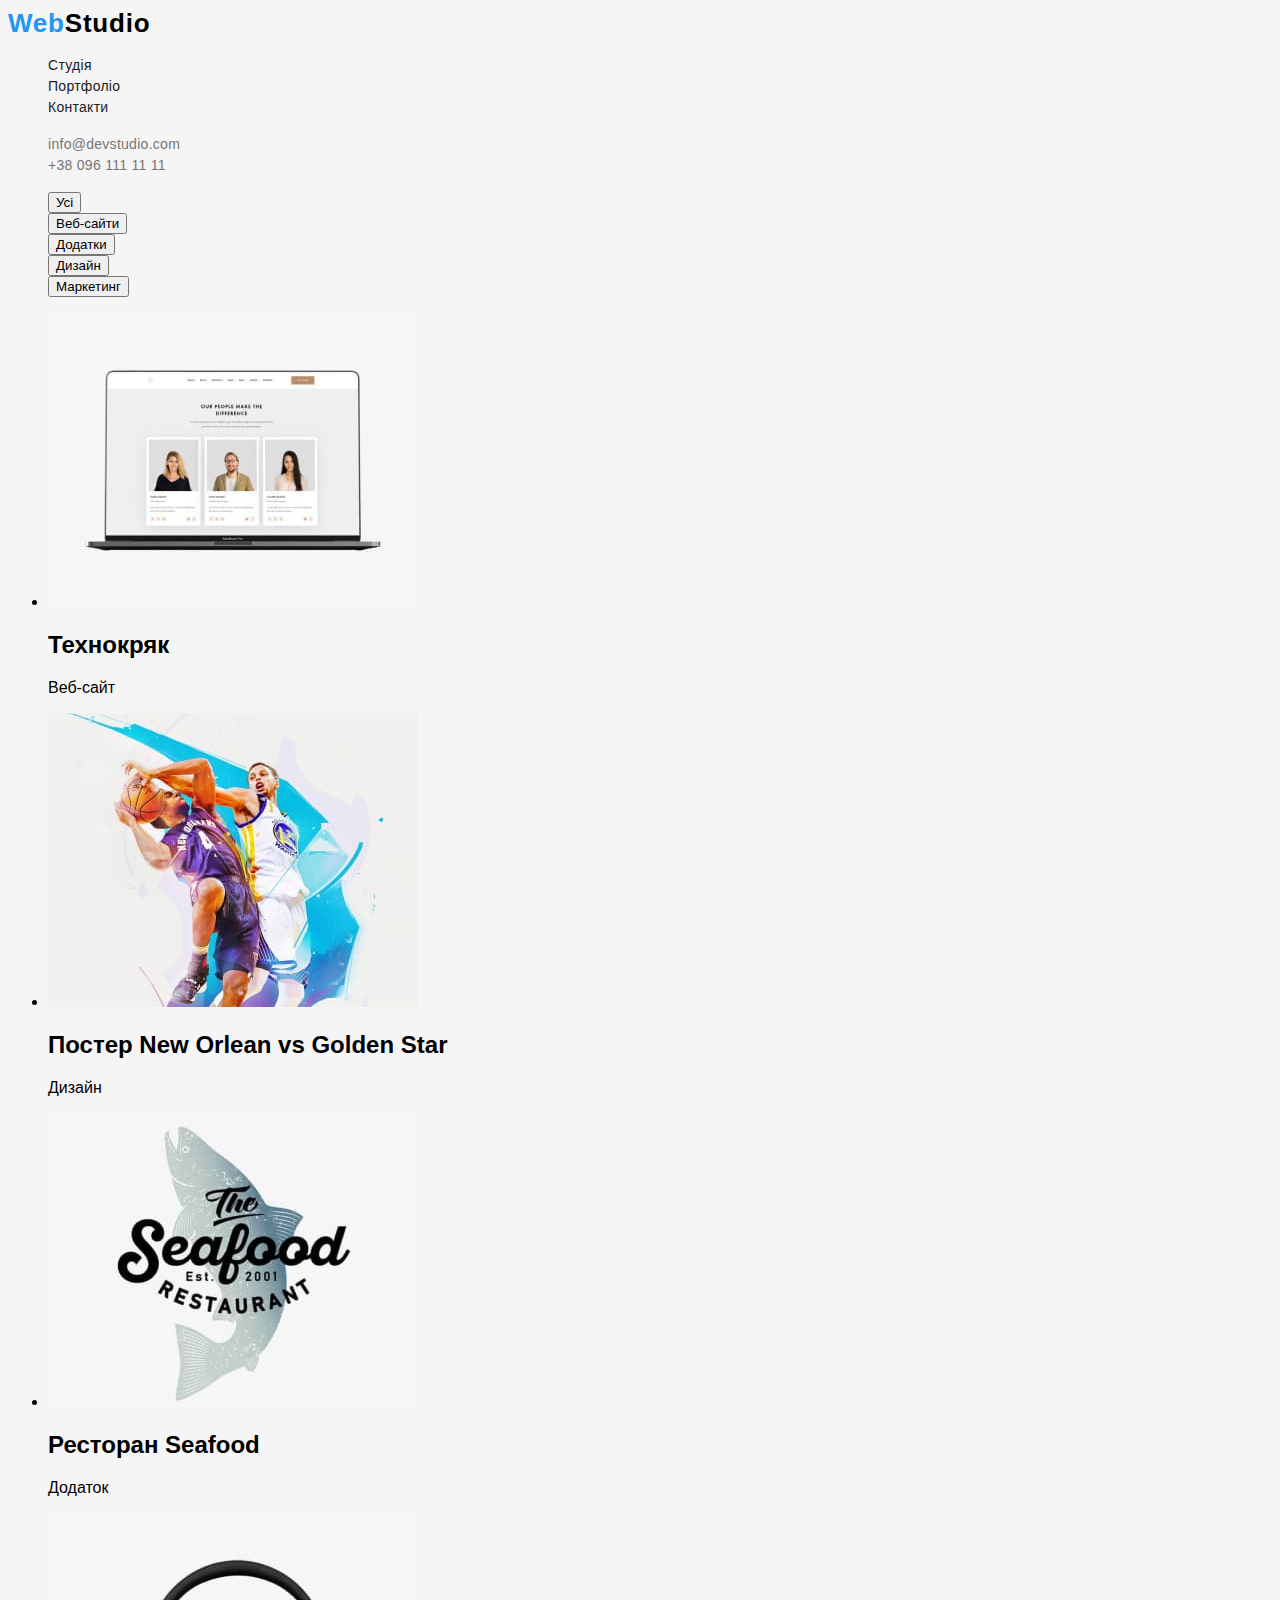
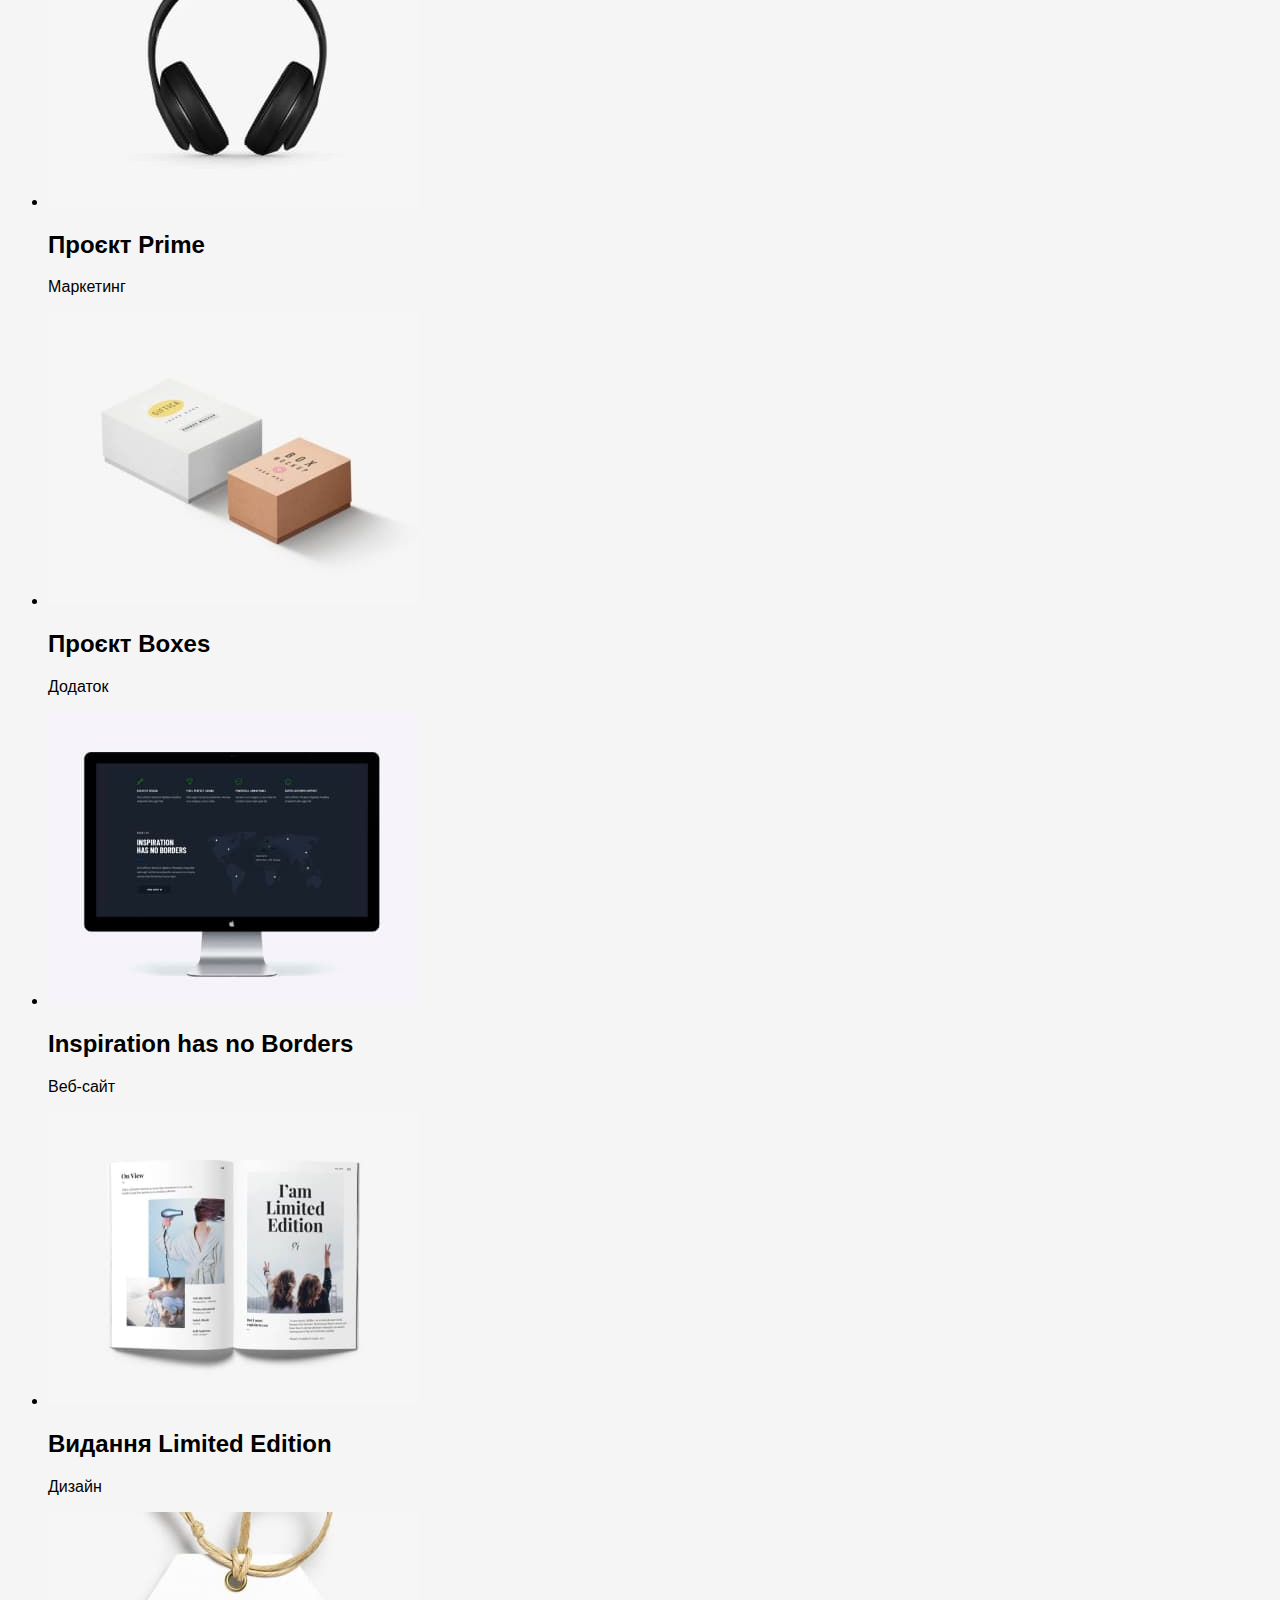
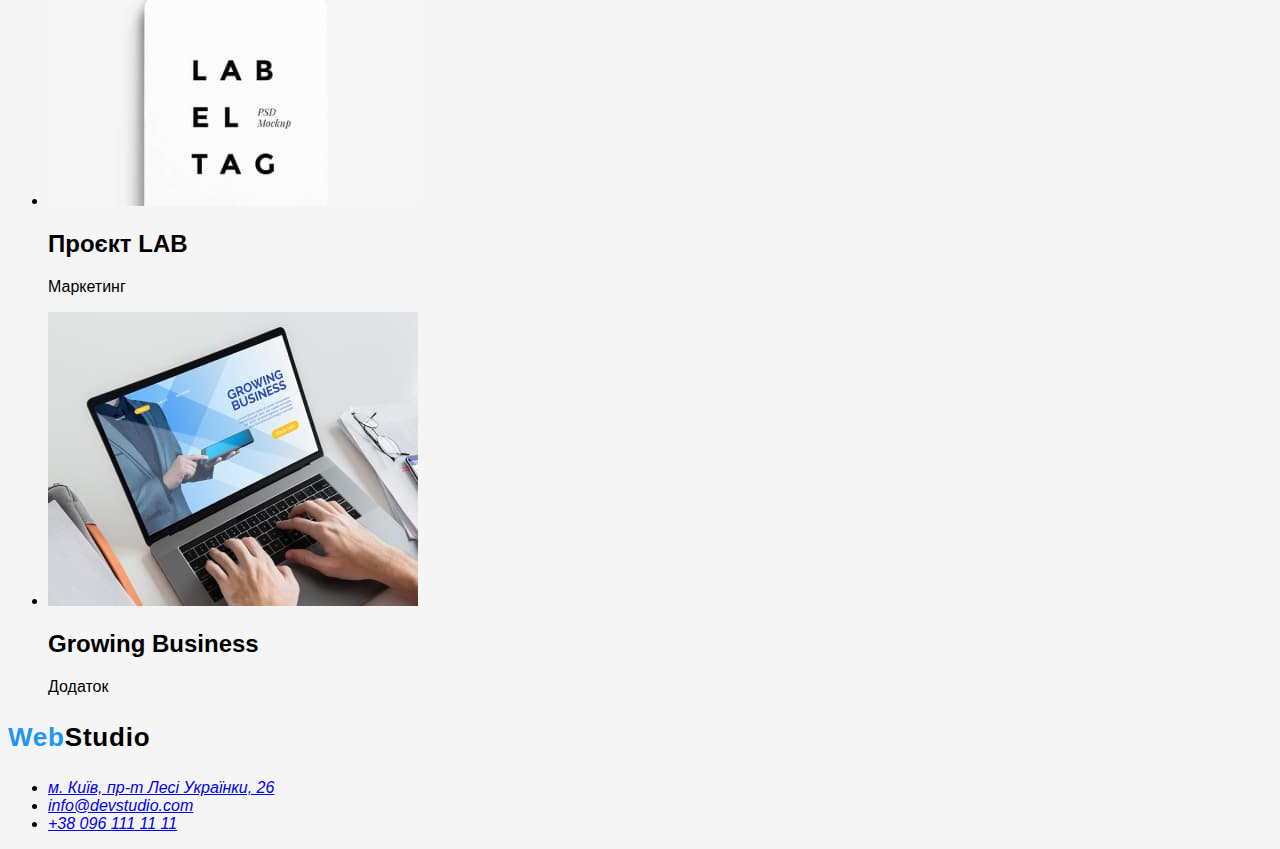
==== portfolio.html @ d72379d6 "update index.html and style.css" ====
<!DOCTYPE html>
<html lang="en">
  <head>
    <meta charset="UTF-8" />
    <meta http-equiv="X-UA-Compatible" content="IE=edge" />
    <meta name="viewport" content="width=device-width, initial-scale=1.0" />
    <title>Portfolio</title>
    <link rel="stylesheet" href="./css/style.css" />
  </head>
  <body>
    <header>
      <!-- Шапка сайту -->
      <a class="logo" href="#" lang="en"
        ><span class="logo-color">Web</span>Studio</a
      >
      <nav class="navigatiov">
        <ul class="list">
          <li class="navigation">
            <a class="link" href="index.html">Студія</a>
          </li>
          <li class="navigation-item">
            <a class="link" href="portfolio.html">Портфоліо</a>
          </li>
          <li class="navigation-item">
            <a class="link" href="#">Контакти</a>
          </li>
        </ul>
      </nav>
      <ul class="list">
        <li class="contacts-item">
          <a class="link-mail link" href="mailto:info@devstudio.com"
            >info@devstudio.com</a
          >
        </li>
        <li class="contacts-item">
          <a class="link-phone link" href="tel:+380961111111"
            >+38 096 111 11 11</a
          >
        </li>
      </ul>
    </header>
    <main>
      <!-- Фільтр портфоліо -->
      <section>
        <h1 hidden>Портфоліо</h1>
        <ul class="list">
          <li><button type="button">Усі</button></li>
          <li><button type="button">Веб-сайти</button></li>
          <li><button type="button">Додатки</button></li>
          <li><button type="button">Дизайн</button></li>
          <li><button type="button">Маркетинг</button></li>
        </ul>
      </section>
      <!-- Портфоліо -->
      <section>
        <ul>
          <li>
            <img
              src="./images/project_1.jpg"
              alt="ноутбук з відкритим сайтом"
              wight="370"
            />
            <h2>Технокряк</h2>
            <p>Веб-сайт</p>
          </li>
          <li>
            <img
              src="./images/project_2.jpg"
              alt="два баскетболісти і м'яч'"
              wight="370"
            />
            <h2>Постер New Orlean vs Golden Star</h2>
            <p>Дизайн</p>
          </li>
          <li>
            <img
              src="./images/project_3.jpg"
              alt="назва ресторану"
              wight="370"
            />
            <h2>Ресторан Seafood</h2>
            <p>Додаток</p>
          </li>
          <li>
            <img src="./images/project_4.jpg" alt="навушники" wight="370" />
            <h2>Проєкт Prime</h2>
            <p>Маркетинг</p>
          </li>
          <li>
            <img
              src="./images/project_5.jpg"
              alt="дві картонні коробки"
              wight="370"
            />
            <h2>Проєкт Boxes</h2>
            <p>Додаток</p>
          </li>
          <li>
            <img src="./images/project_6.jpg" alt="монітор" wight="370" />
            <h2>Inspiration has no Borders</h2>
            <p>Веб-сайт</p>
          </li>
          <li>
            <img
              src="./images/project_7.jpg"
              alt="розгорнутий журнал"
              wight="370"
            />
            <h2>Видання Limited Edition</h2>
            <p>Дизайн</p>
          </li>
          <li>
            <img src="./images/project_8.jpg" alt="етикетка" wight="370" />
            <h2>Проєкт LAB</h2>
            <p>Маркетинг</p>
          </li>
          <li>
            <img
              src="./images/project_9.jpg"
              alt="людина друкує на клавіатурі ноутбука"
              wight="370"
            />
            <h2>Growing Business</h2>
            <p>Додаток</p>
          </li>
        </ul>
      </section>
    </main>
    <!-- Підвал сторінки -->
    <footer>
      <p class="logo" lang="en"><span class="logo-color">Web</span>Studio</p>
      <address>
        <ul>
          <li>
            <a
              href="https://goo.gl/maps/hzjMdgmoTVDKXvQg8"
              target="_blank"
              rel="noopener noreferrer"
              >м. Київ, пр-т Лесі Українки, 26</a
            >
          </li>
          <li><a href="mailto:info@devstudio.com">info@devstudio.com</a></li>
          <li><a href="tel:+380961111111">+38 096 111 11 11</a></li>
        </ul>
      </address>
    </footer>
  </body>
</html>
---- css/style.css ----
body {
    background-color: #F5F5F5;
    font-family:  'Roboto', sans-serif;
}
 :root {
    --title-color: #212121;
    --accent-color: #2196F3;
    --text-color: #757575;
    --white-color: #FFFFFF;
    --black-color: #000000;
    --section-background-colr: #F5F4FA;
    --footer-background:#2F303A;
 }
/* NAVIGATION */
 .logo-color {
    color: var(--accent-color);
 }
 .logo {
    font-family: 'Raleway', sans-serif;
    color: var(--black-color);
    font-weight: 700;
    font-size: 26px;
    line-height: 1.2;
    letter-spacing: 0.03em;
    text-decoration: none;
 }
 .link {
    color: var(--title-color);
    font-weight: 500;
    font-size: 14px;
    line-height: 1.5;
    letter-spacing: 0.02em;
    text-decoration: none;
 }
.link:hover,
.link:focus {
    color: var(--accent-color);
    cursor: pointer;
}
.link-phone {
    color: var(--text-color);
    font-weight: 500;
    font-size: 14px;
    line-height: 1.5;
    letter-spacing: 0.02em;
}
 .list {
    list-style: none;
    text-decoration: none;
 }
 /* HERO */
 .hero {
    background-color: var(--black-color);
 }
 .hero-title {
    font-weight: 900;
    font-size: 44px;
    line-height: 1.36;
    letter-spacing: 0.06em;
    text-transform: uppercase;
    color: var(--white-color);
 }
 .hero-button {
    font-family: 'Roboto', sans-serif;
    font-weight: 700;
    font-size: 16px;
    line-height: 1.88;
    letter-spacing: 0.06em;
    color: var(--white-color);
    background-color: var(--accent-color);
    border: none;
 }
 /* FEATURES */
 .features-title {
    font-weight: 700;
    font-size: 14px;
    line-height: 1.5;
    letter-spacing: 0.03em;
    text-transform: uppercase;
    color: var(--title-color);
 }
 .features-text {
    font-weight: 400;
    font-size: 14px;
    line-height: 1.71;
    letter-spacing: 0.03em;
    color: var(--text-color);
 }
 /* WHAT WE DO */
 .action-title {
    font-weight: 700;
    font-size: 36px;
    line-height: 1.16;
    letter-spacing: 0.03em;
    color: var(--title-color);
 }
 /* OUR TEAM */
 .team {
    background-color: var(--section-background-colr);
 }
 .team-title {
    font-weight: 700;
    font-size: 36px;
    line-height: 1.16;
    letter-spacing: 0.03em;
    color: var(--title-color);
 }
 .team-uptitle {
    font-weight: 500;
    font-size: 16px;
    line-height: 1.18;
    letter-spacing: 0.03em;
    color: var(--title-color);
 }
 .team-text {
    font-weight: 400;
    font-size: 16px;
    line-height: 1.18;
    letter-spacing: 0.03em;
    color: var(--text-color);
 }
 /* FOOTER */
 .footer {
    background-color: var(--footer-background);
 }
.address-list>a {
    text-decoration: none;
    font-weight: 400;
    font-style: normal;
    font-size: 14px;
    line-height: 1.71;
    letter-spacing: 0.03em;
}
.address-map {
    color: var(--white-color);
}
.address-link {
    color: color: rgba(255, 255, 255, 0.6);
}
.link-mail {
    color: var(--text-color);
}
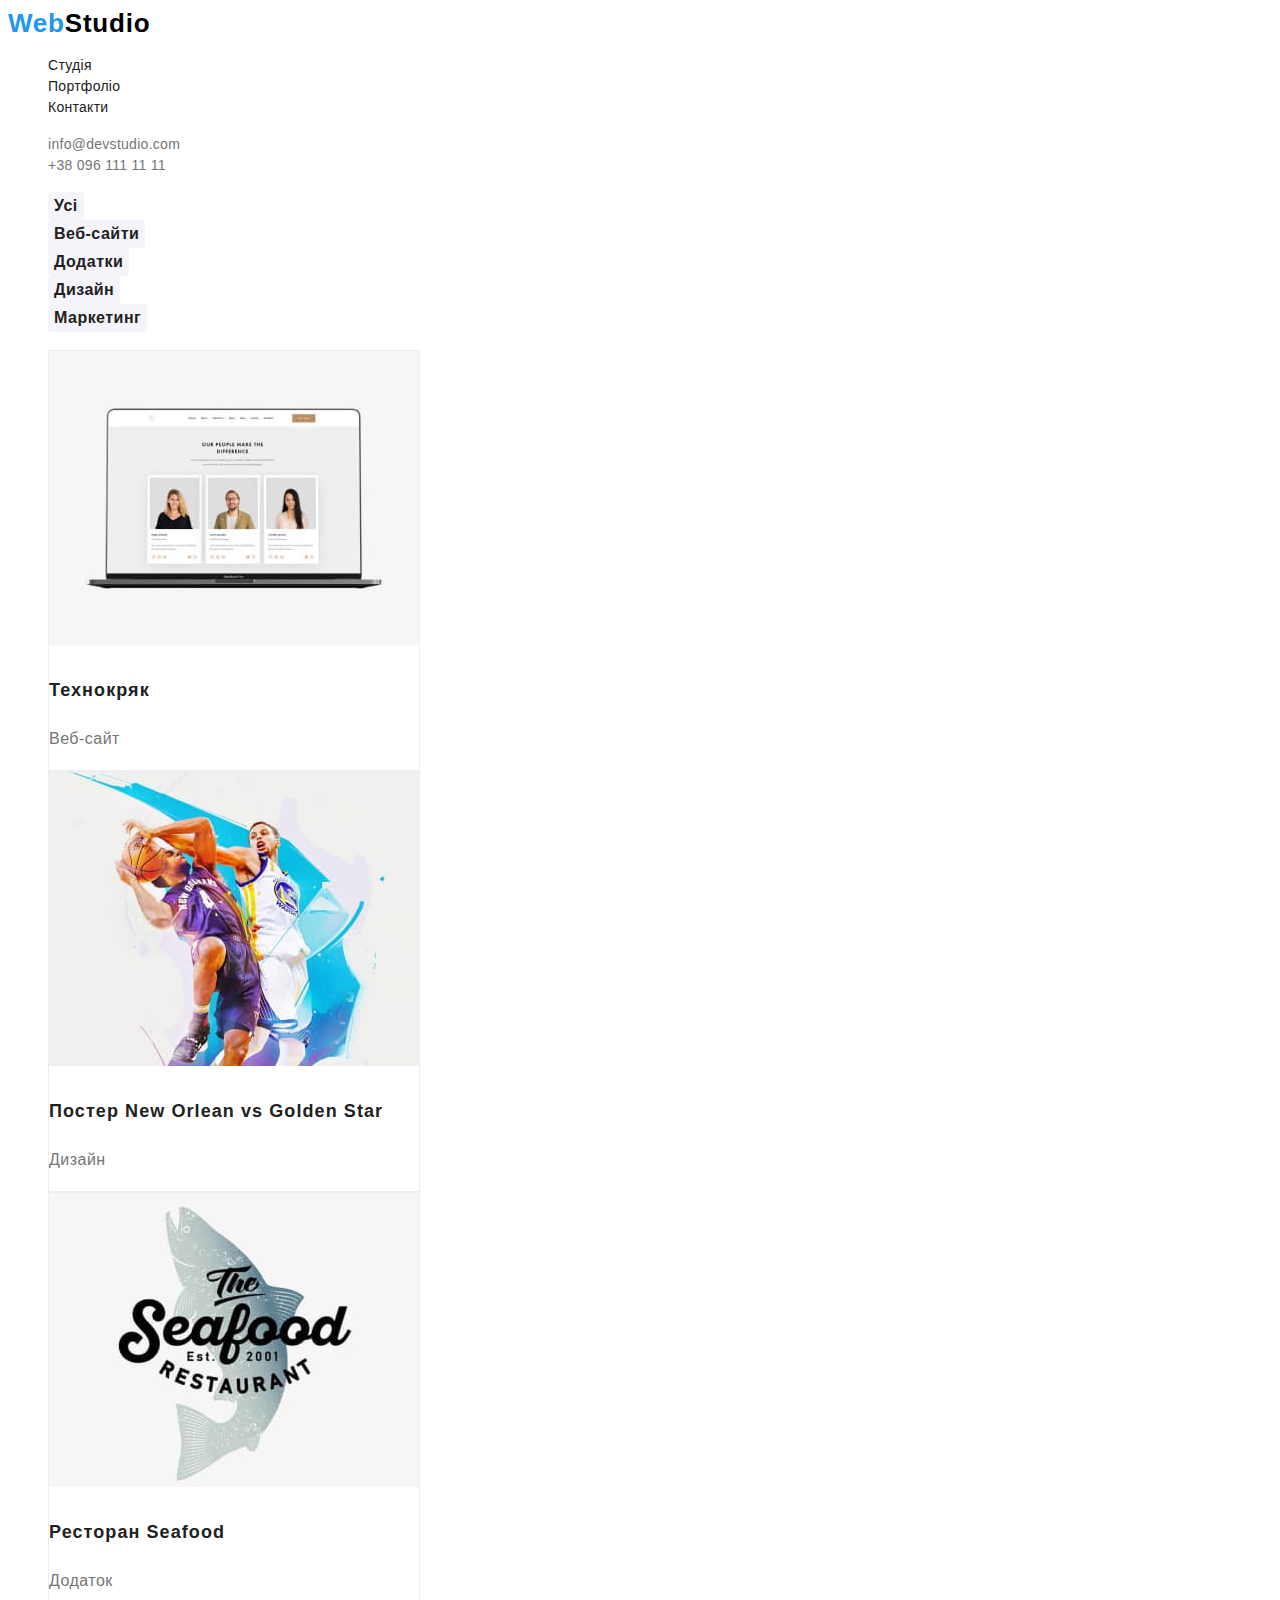
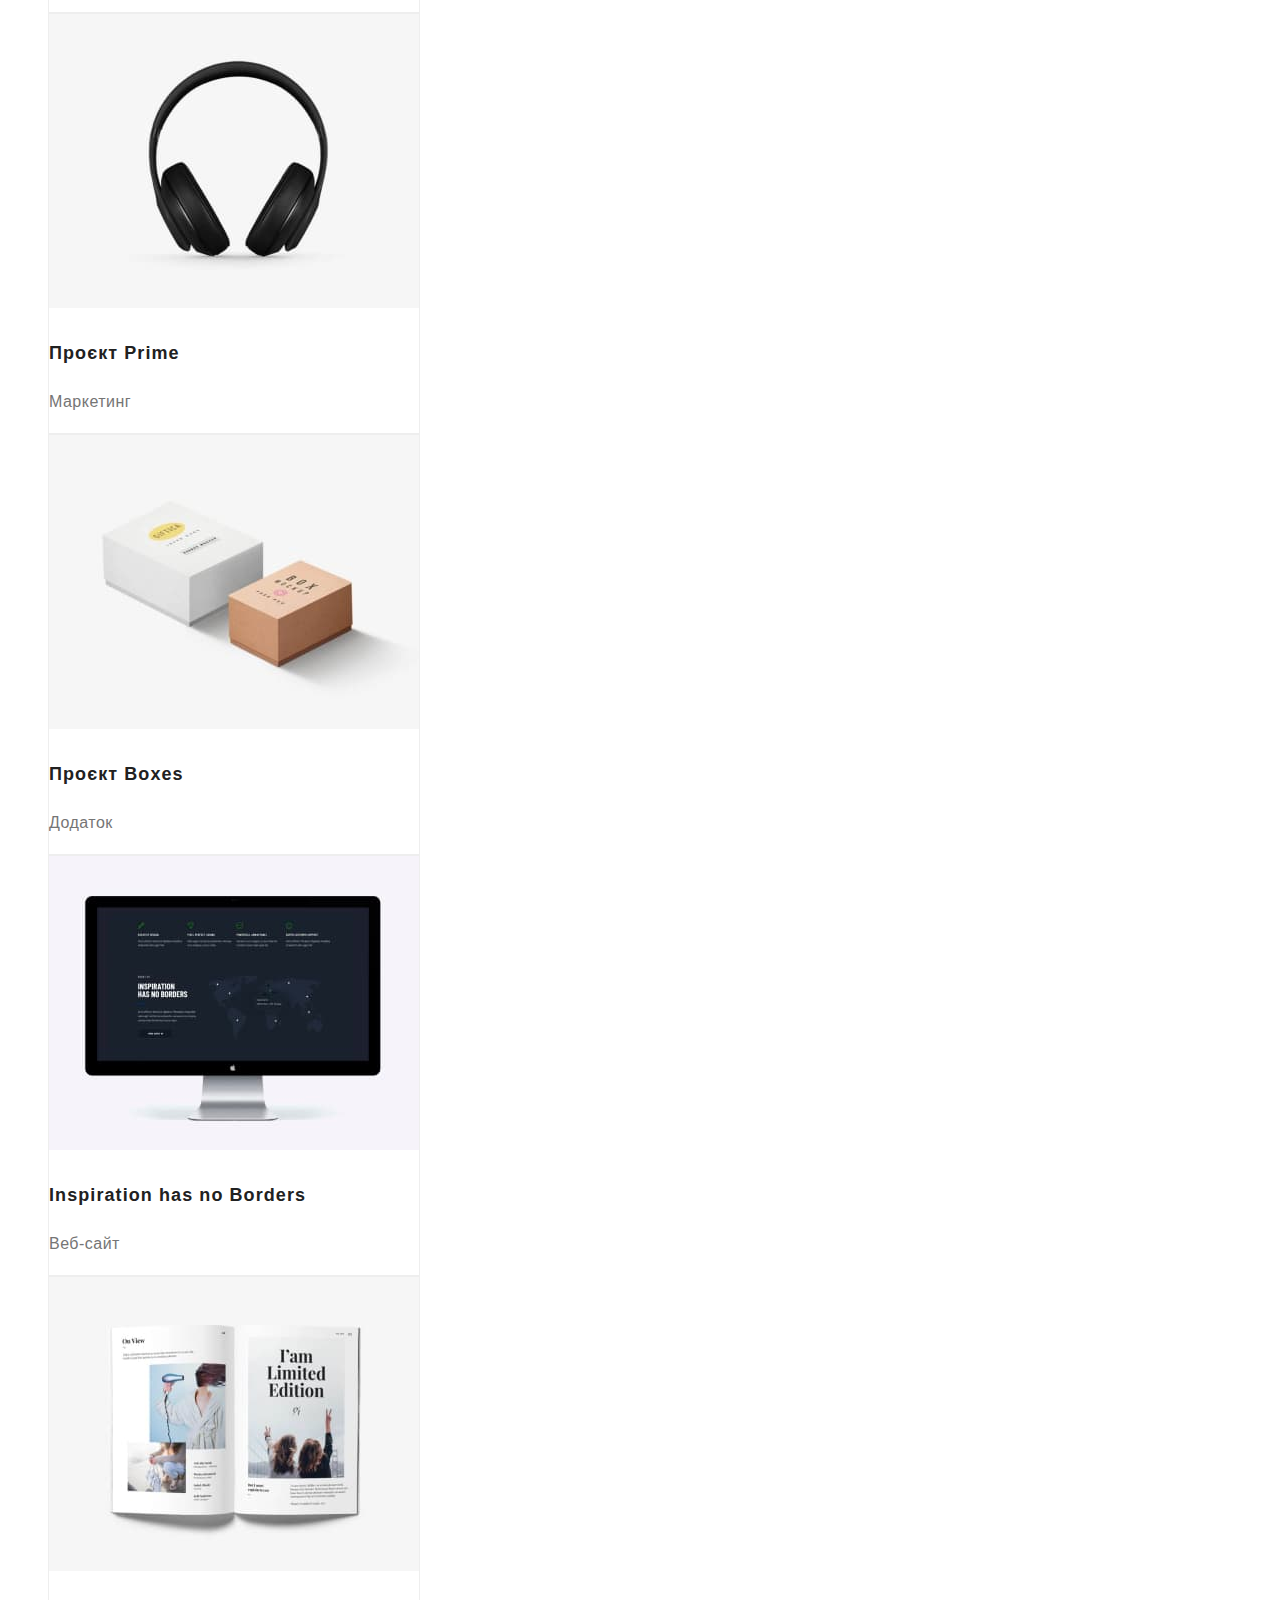
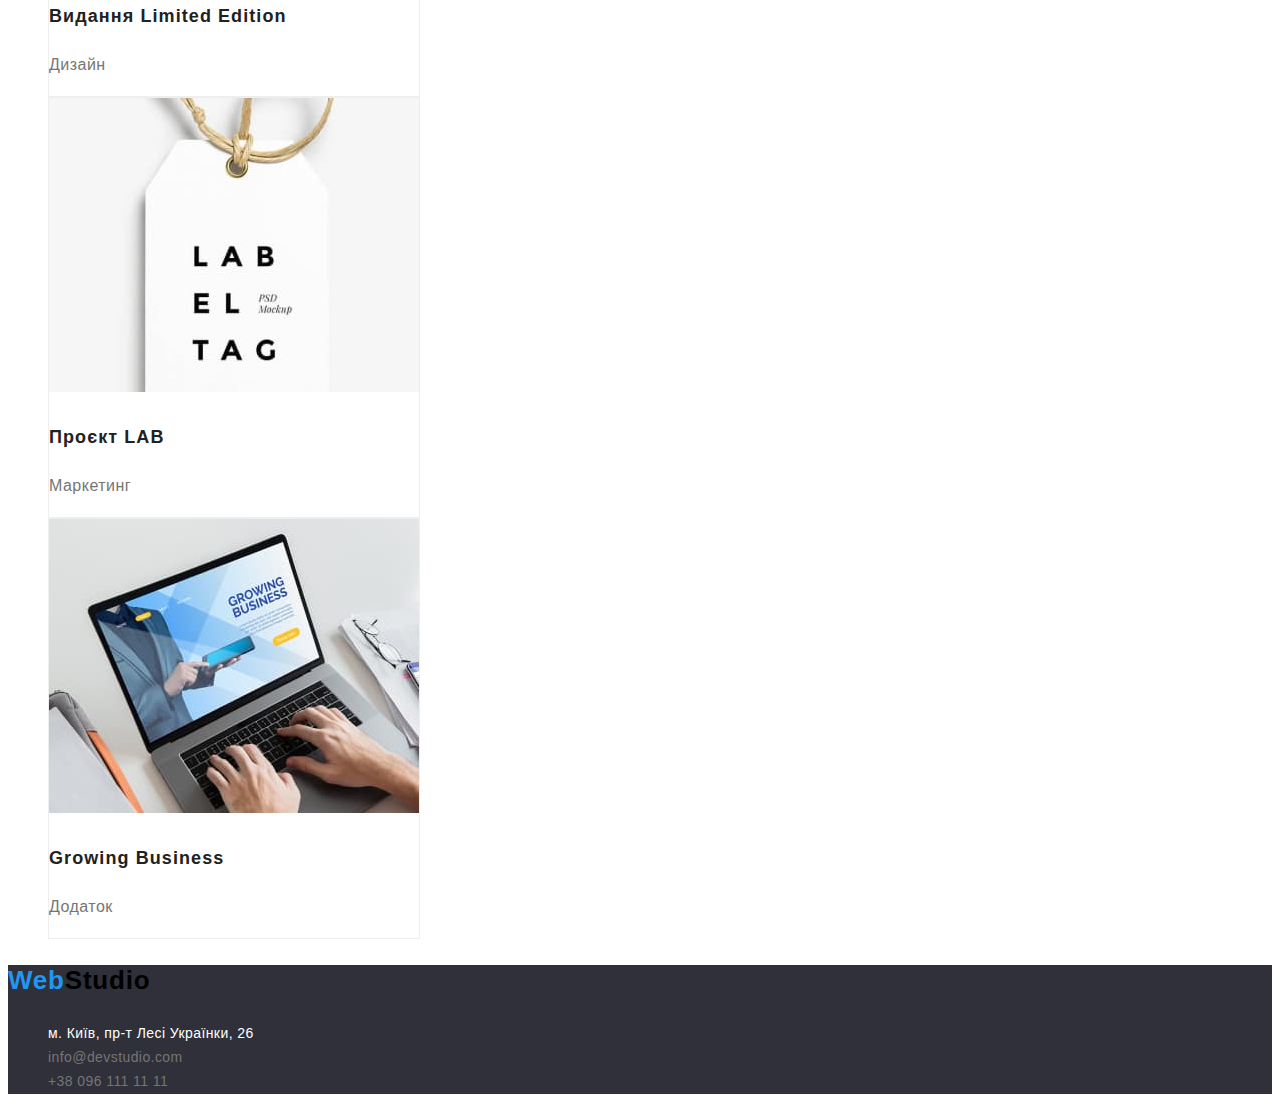
==== commit aca018e3: "update portfolio.html and style.css" ====
--- a/portfolio.html
+++ b/portfolio.html
@@ -13,9 +13,9 @@
       <a class="logo" href="#" lang="en"
         ><span class="logo-color">Web</span>Studio</a
       >
-      <nav class="navigatiov">
+      <nav class="navigation">
         <ul class="list">
-          <li class="navigation">
+          <li class="navigation-item">
             <a class="link" href="index.html">Студія</a>
           </li>
           <li class="navigation-item">
@@ -41,106 +41,121 @@
     </header>
     <main>
       <!-- Фільтр портфоліо -->
-      <section>
+      <section class="filter-portfolio">
         <h1 hidden>Портфоліо</h1>
         <ul class="list">
-          <li><button type="button">Усі</button></li>
-          <li><button type="button">Веб-сайти</button></li>
-          <li><button type="button">Додатки</button></li>
-          <li><button type="button">Дизайн</button></li>
-          <li><button type="button">Маркетинг</button></li>
+          <li class="filter-item">
+            <button class="filter-btn" type="button">Усі</button>
+          </li>
+          <li>
+            <button class="filter-btn" type="button">Веб-сайти</button>
+          </li>
+          <li><button class="filter-btn" type="button">Додатки</button></li>
+          <li><button class="filter-btn" type="button">Дизайн</button></li>
+          <li>
+            <button class="filter-btn" type="button">Маркетинг</button>
+          </li>
         </ul>
       </section>
       <!-- Портфоліо -->
-      <section>
-        <ul>
-          <li>
+      <section class="portfolio-title">
+        <ul class="list">
+          <li class="portfolio-item">
             <img
               src="./images/project_1.jpg"
               alt="ноутбук з відкритим сайтом"
               wight="370"
             />
-            <h2>Технокряк</h2>
-            <p>Веб-сайт</p>
+            <h2 class="portfolio-title">Технокряк</h2>
+            <p class="portfolio-text">Веб-сайт</p>
           </li>
-          <li>
+          <li class="portfolio-item">
             <img
               src="./images/project_2.jpg"
               alt="два баскетболісти і м'яч'"
               wight="370"
             />
-            <h2>Постер New Orlean vs Golden Star</h2>
-            <p>Дизайн</p>
+            <h2 class="portfolio-title">Постер New Orlean vs Golden Star</h2>
+            <p class="portfolio-text">Дизайн</p>
           </li>
-          <li>
+          <li class="portfolio-item">
             <img
               src="./images/project_3.jpg"
               alt="назва ресторану"
               wight="370"
             />
-            <h2>Ресторан Seafood</h2>
-            <p>Додаток</p>
+            <h2 class="portfolio-title">Ресторан Seafood</h2>
+            <p class="portfolio-text">Додаток</p>
           </li>
-          <li>
+          <li class="portfolio-item">
             <img src="./images/project_4.jpg" alt="навушники" wight="370" />
-            <h2>Проєкт Prime</h2>
-            <p>Маркетинг</p>
+            <h2 class="portfolio-title">Проєкт Prime</h2>
+            <p class="portfolio-text">Маркетинг</p>
           </li>
-          <li>
+          <li class="portfolio-item">
             <img
               src="./images/project_5.jpg"
               alt="дві картонні коробки"
               wight="370"
             />
-            <h2>Проєкт Boxes</h2>
-            <p>Додаток</p>
+            <h2 class="portfolio-title">Проєкт Boxes</h2>
+            <p class="portfolio-text">Додаток</p>
           </li>
-          <li>
+          <li class="portfolio-item">
             <img src="./images/project_6.jpg" alt="монітор" wight="370" />
-            <h2>Inspiration has no Borders</h2>
-            <p>Веб-сайт</p>
+            <h2 class="portfolio-title">Inspiration has no Borders</h2>
+            <p class="portfolio-text">Веб-сайт</p>
           </li>
-          <li>
+          <li class="portfolio-item">
             <img
               src="./images/project_7.jpg"
               alt="розгорнутий журнал"
               wight="370"
             />
-            <h2>Видання Limited Edition</h2>
-            <p>Дизайн</p>
+            <h2 class="portfolio-title">Видання Limited Edition</h2>
+            <p class="portfolio-text">Дизайн</p>
           </li>
-          <li>
+          <li class="portfolio-item">
             <img src="./images/project_8.jpg" alt="етикетка" wight="370" />
-            <h2>Проєкт LAB</h2>
-            <p>Маркетинг</p>
+            <h2 class="portfolio-title">Проєкт LAB</h2>
+            <p class="portfolio-text">Маркетинг</p>
           </li>
-          <li>
+          <li class="portfolio-item">
             <img
               src="./images/project_9.jpg"
               alt="людина друкує на клавіатурі ноутбука"
               wight="370"
             />
-            <h2>Growing Business</h2>
-            <p>Додаток</p>
+            <h2 class="portfolio-title">Growing Business</h2>
+            <p class="portfolio-text">Додаток</p>
           </li>
         </ul>
       </section>
     </main>
     <!-- Підвал сторінки -->
-    <footer>
+    <footer class="footer">
       <p class="logo" lang="en"><span class="logo-color">Web</span>Studio</p>
-      <address>
-        <ul>
-          <li>
+      <address class="address">
+        <ul class="list">
+          <li class="address-list">
             <a
+              class="address-map"
               href="https://goo.gl/maps/hzjMdgmoTVDKXvQg8"
               target="_blank"
               rel="noopener noreferrer"
               >м. Київ, пр-т Лесі Українки, 26</a
             >
           </li>
-          <li><a href="mailto:info@devstudio.com">info@devstudio.com</a></li>
-          <li><a href="tel:+380961111111">+38 096 111 11 11</a></li>
+          <li class="address-list">
+            <a class="link link-mail" href="mailto:info@devstudio.com"
+              >info@devstudio.com</a
+            >
+          </li>
+          <li class="address-list">
+            <a class="link link-mail" href="tel:+380961111111"
+              >+38 096 111 11 11</a
+            >
+          </li>
         </ul>
       </address>
     </footer>
--- a/css/style.css
+++ b/css/style.css
@@ -1,5 +1,5 @@
 body {
-    background-color: #F5F5F5;
+    background-color: var(--white-color);
     font-family:  'Roboto', sans-serif;
 }
  :root {
@@ -8,8 +8,11 @@
     --text-color: #757575;
     --white-color: #FFFFFF;
     --black-color: #000000;
-    --section-background-colr: #F5F4FA;
+    --section-background-color: #F5F4FA;
+    --btn-background-color: #F5F4FA;
     --footer-background:#2F303A;
+    --border-line-portfolio: #EEEEEE;
+
  }
 /* NAVIGATION */
  .logo-color {
@@ -96,7 +99,11 @@
  }
  /* OUR TEAM */
  .team {
-    background-color: var(--section-background-colr);
+    background-color: var(--section-background-color);
+ }
+ .team-item {
+    background-color: var(--white-color);
+    width: 270px;
  }
  .team-title {
     font-weight: 700;
@@ -135,8 +142,42 @@
     color: var(--white-color);
 }
 .address-link {
-    color: color: rgba(255, 255, 255, 0.6);
+    color: rgba(255, 255, 255, 0.6);
 }
 .link-mail {
     color: var(--text-color);
 }
+.filter-btn {
+    font-weight: 700;
+    font-size: 16px;
+    line-height: 1.62;
+    letter-spacing: 0.03em;
+    border: none;
+    color: var(--title-color);
+    background-color: var(--btn-background-color);
+    border-radius: 4px;
+}
+.filter-btn:hover,
+.filter-btn:focus {
+    background-color: var(--accent-color);
+}
+/* PORTFOLIO */
+.portfolio-title {
+    font-weight: 700;
+    font-size: 18px;
+    line-height: 2.0;
+    letter-spacing: 0.06em;
+    color: var(--title-color);
+}
+.portfolio-text {
+    font-weight: 400;
+    font-size: 16px;
+    line-height: 1.88;
+    letter-spacing: 0.03em;
+    color: var(--text-color);
+}
+.portfolio-item {
+    border: 1px solid var(--border-line-portfolio);
+    background-color: var(--white-color);
+    width: 370px;
+}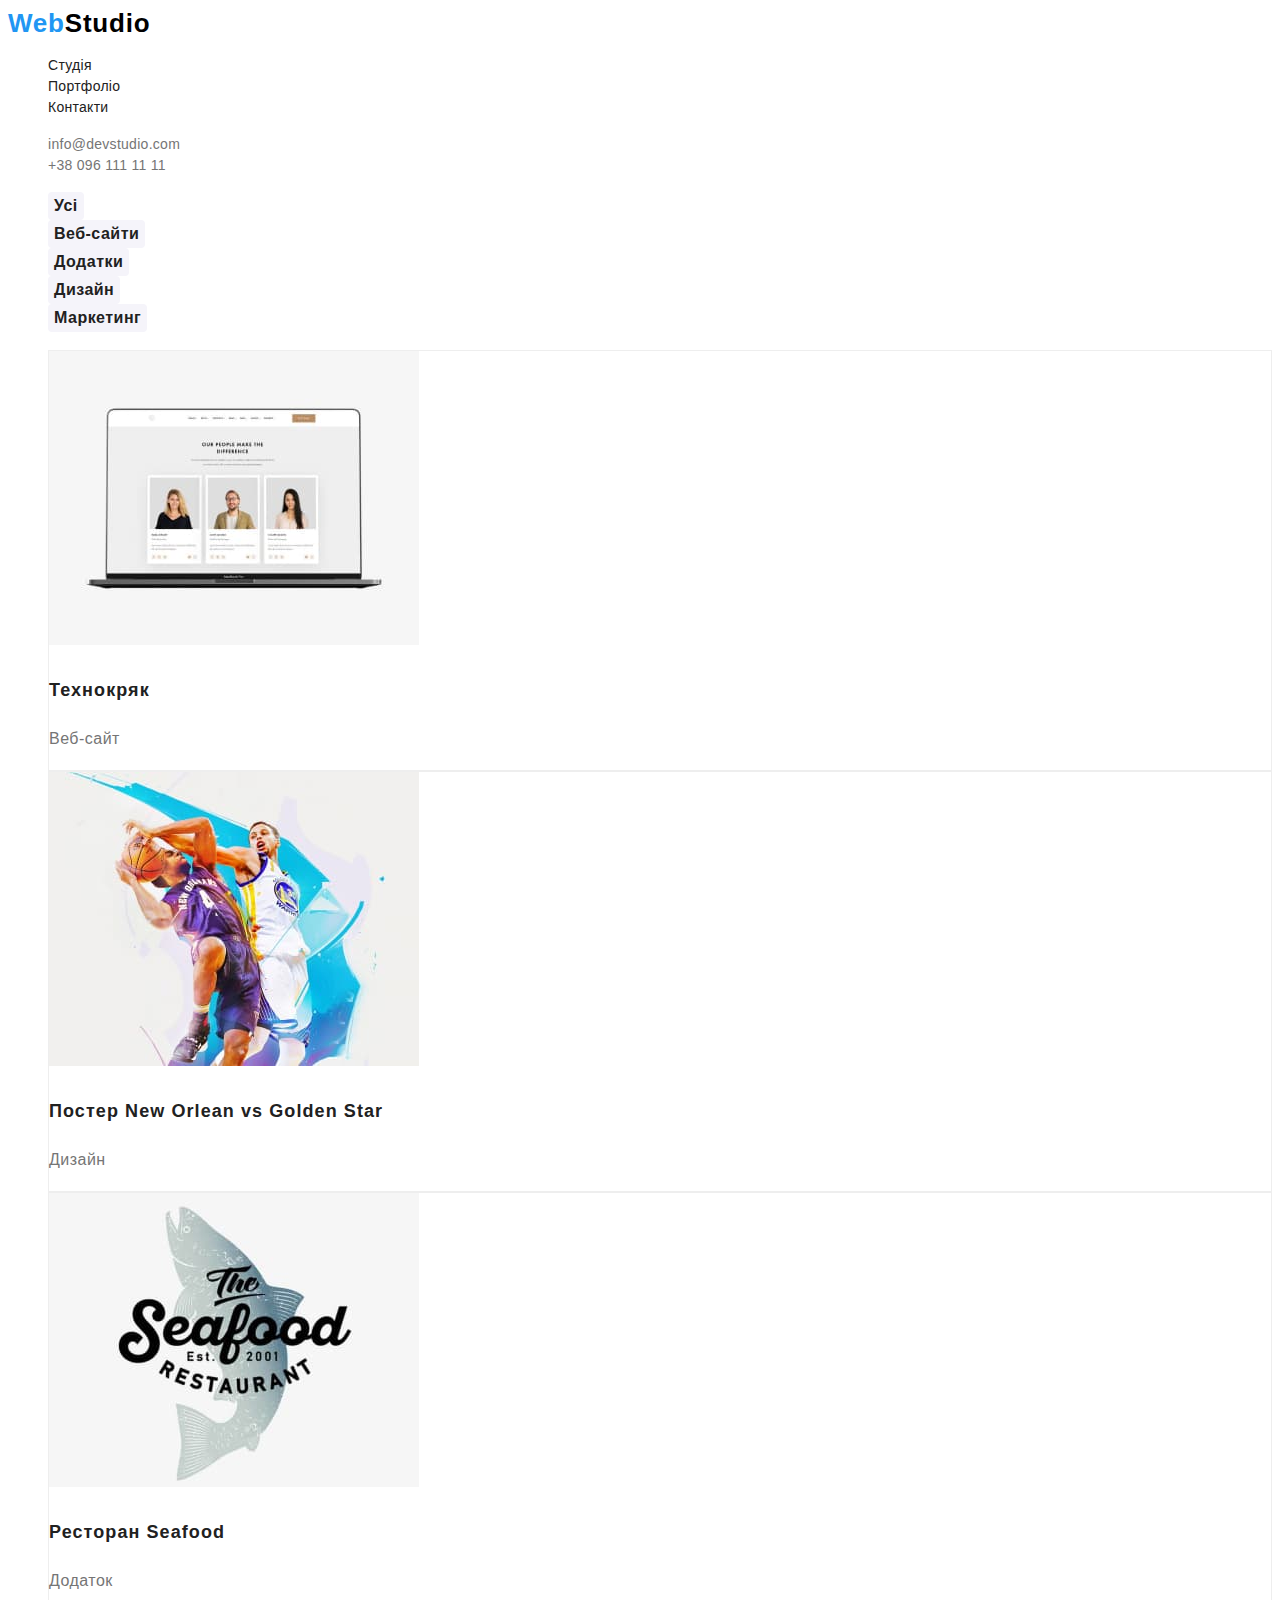
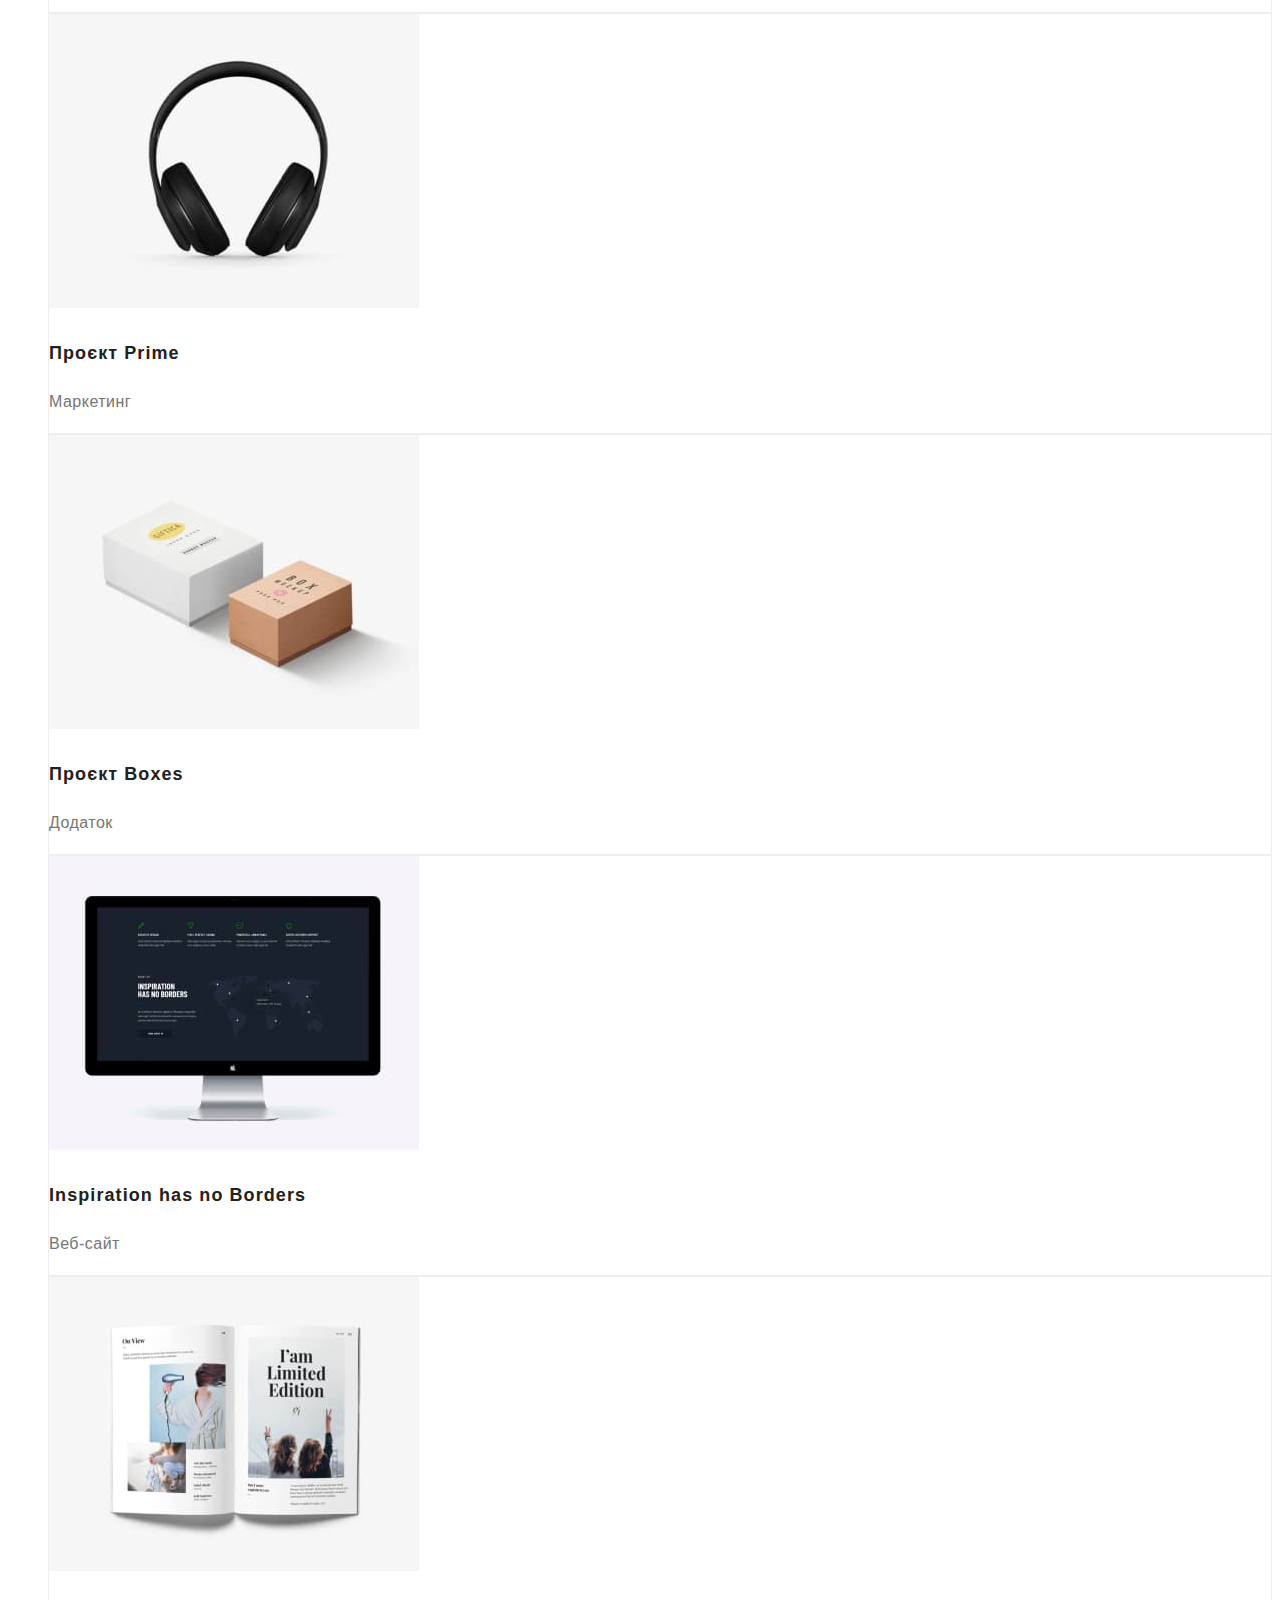
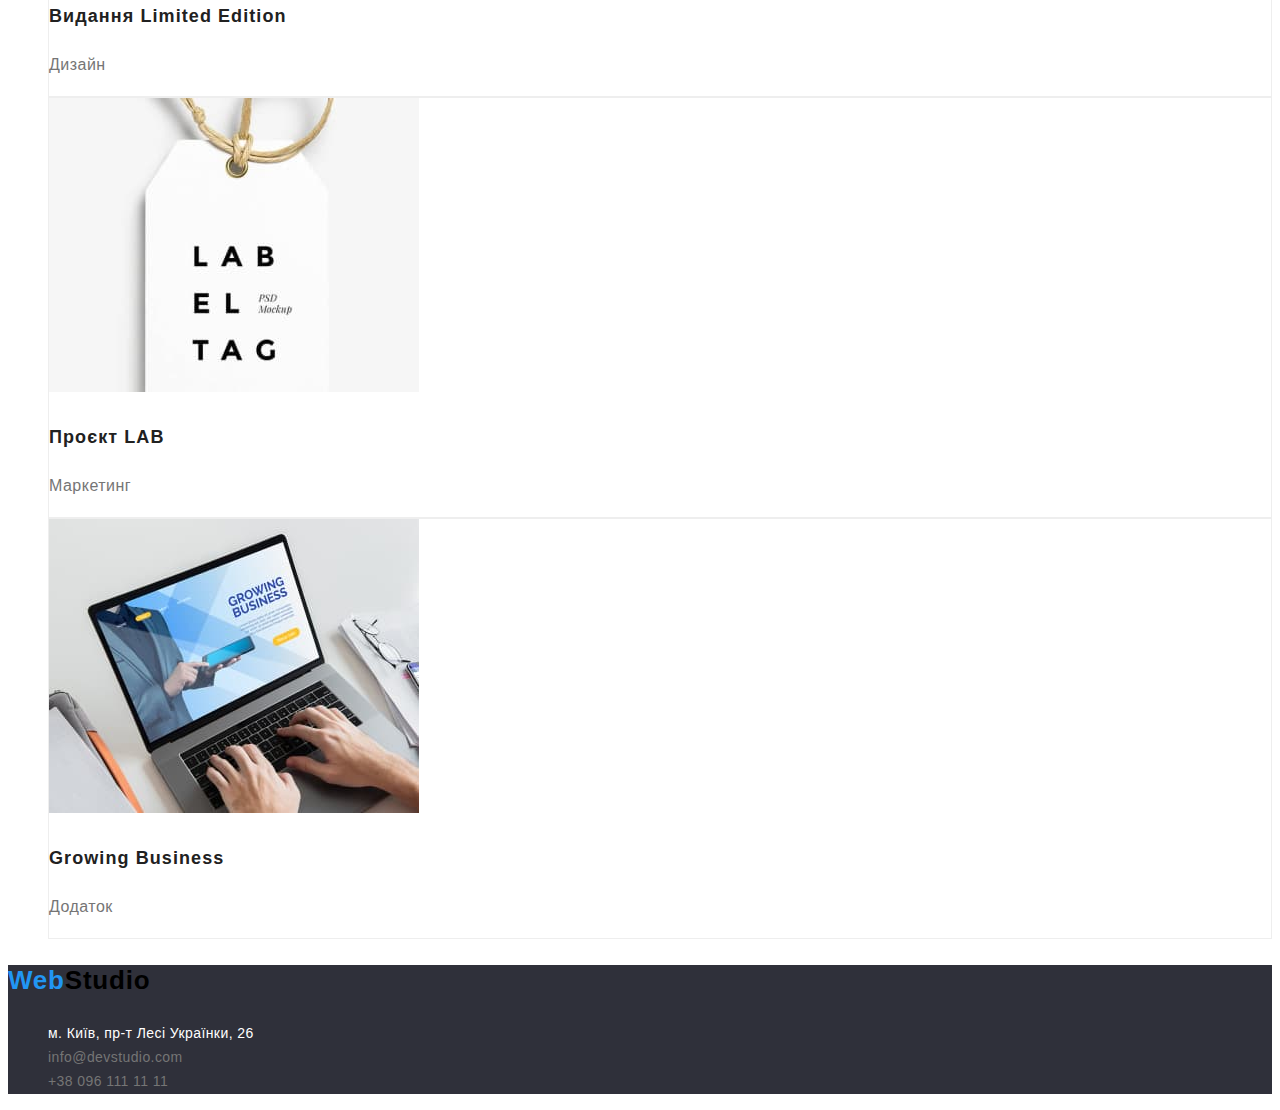
==== commit f4849b0f: "edited errors" ====
--- a/portfolio.html
+++ b/portfolio.html
@@ -64,7 +64,7 @@
             <img
               src="./images/project_1.jpg"
               alt="ноутбук з відкритим сайтом"
-              wight="370"
+              width="370"
             />
             <h2 class="portfolio-title">Технокряк</h2>
             <p class="portfolio-text">Веб-сайт</p>
@@ -72,8 +72,8 @@
           <li class="portfolio-item">
             <img
               src="./images/project_2.jpg"
-              alt="два баскетболісти і м'яч'"
-              wight="370"
+              alt="два баскетболісти і м'яч"
+              width="370"
             />
             <h2 class="portfolio-title">Постер New Orlean vs Golden Star</h2>
             <p class="portfolio-text">Дизайн</p>
@@ -82,13 +82,13 @@
             <img
               src="./images/project_3.jpg"
               alt="назва ресторану"
-              wight="370"
+              width="370"
             />
             <h2 class="portfolio-title">Ресторан Seafood</h2>
             <p class="portfolio-text">Додаток</p>
           </li>
           <li class="portfolio-item">
-            <img src="./images/project_4.jpg" alt="навушники" wight="370" />
+            <img src="./images/project_4.jpg" alt="навушники" width="370" />
             <h2 class="portfolio-title">Проєкт Prime</h2>
             <p class="portfolio-text">Маркетинг</p>
           </li>
@@ -96,13 +96,13 @@
             <img
               src="./images/project_5.jpg"
               alt="дві картонні коробки"
-              wight="370"
+              width="370"
             />
             <h2 class="portfolio-title">Проєкт Boxes</h2>
             <p class="portfolio-text">Додаток</p>
           </li>
           <li class="portfolio-item">
-            <img src="./images/project_6.jpg" alt="монітор" wight="370" />
+            <img src="./images/project_6.jpg" alt="монітор" width="370" />
             <h2 class="portfolio-title">Inspiration has no Borders</h2>
             <p class="portfolio-text">Веб-сайт</p>
           </li>
@@ -110,13 +110,13 @@
             <img
               src="./images/project_7.jpg"
               alt="розгорнутий журнал"
-              wight="370"
+              width="370"
             />
             <h2 class="portfolio-title">Видання Limited Edition</h2>
             <p class="portfolio-text">Дизайн</p>
           </li>
           <li class="portfolio-item">
-            <img src="./images/project_8.jpg" alt="етикетка" wight="370" />
+            <img src="./images/project_8.jpg" alt="етикетка" width="370" />
             <h2 class="portfolio-title">Проєкт LAB</h2>
             <p class="portfolio-text">Маркетинг</p>
           </li>
@@ -124,7 +124,7 @@
             <img
               src="./images/project_9.jpg"
               alt="людина друкує на клавіатурі ноутбука"
-              wight="370"
+              width="370"
             />
             <h2 class="portfolio-title">Growing Business</h2>
             <p class="portfolio-text">Додаток</p>
--- a/css/style.css
+++ b/css/style.css
@@ -148,6 +148,7 @@
     color: var(--text-color);
 }
 .filter-btn {
+    font-family: 'Roboto', sans-serif;
     font-weight: 700;
     font-size: 16px;
     line-height: 1.62;
@@ -179,5 +180,4 @@
 .portfolio-item {
     border: 1px solid var(--border-line-portfolio);
     background-color: var(--white-color);
-    width: 370px;
 }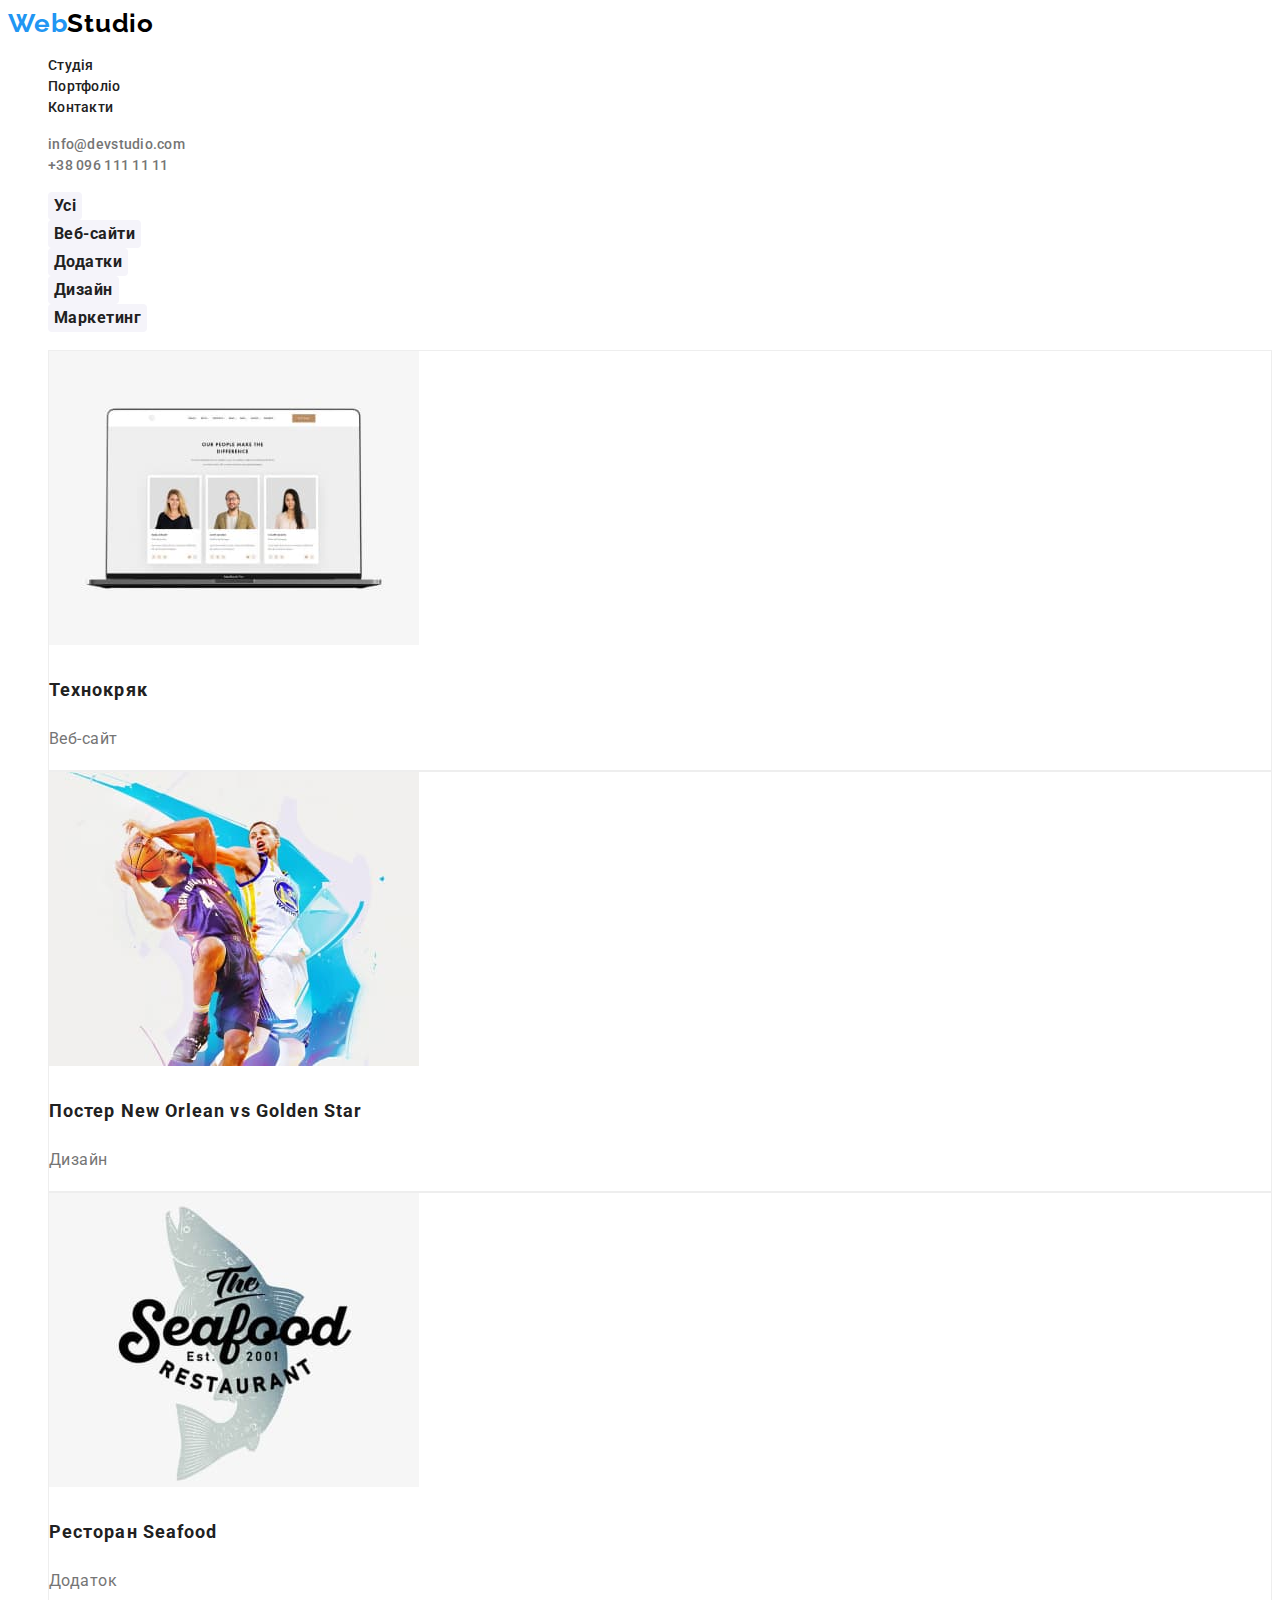
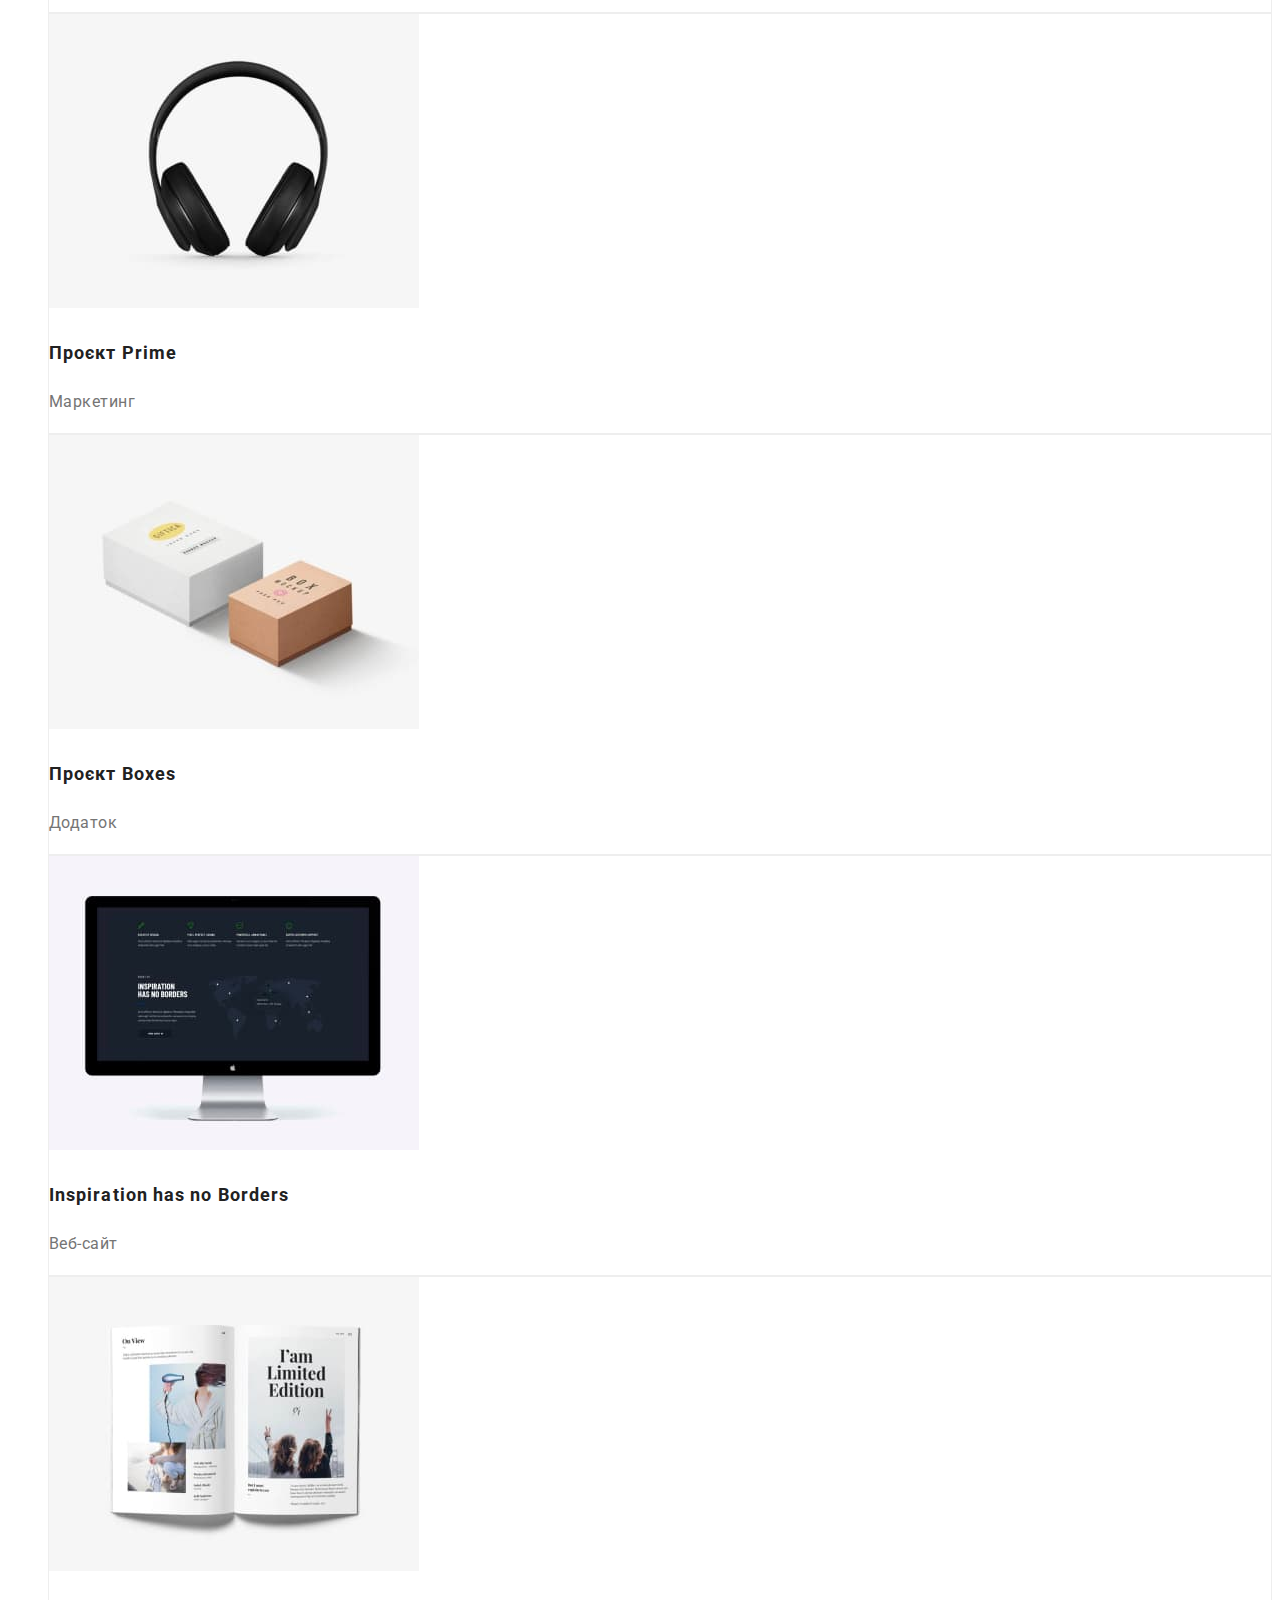
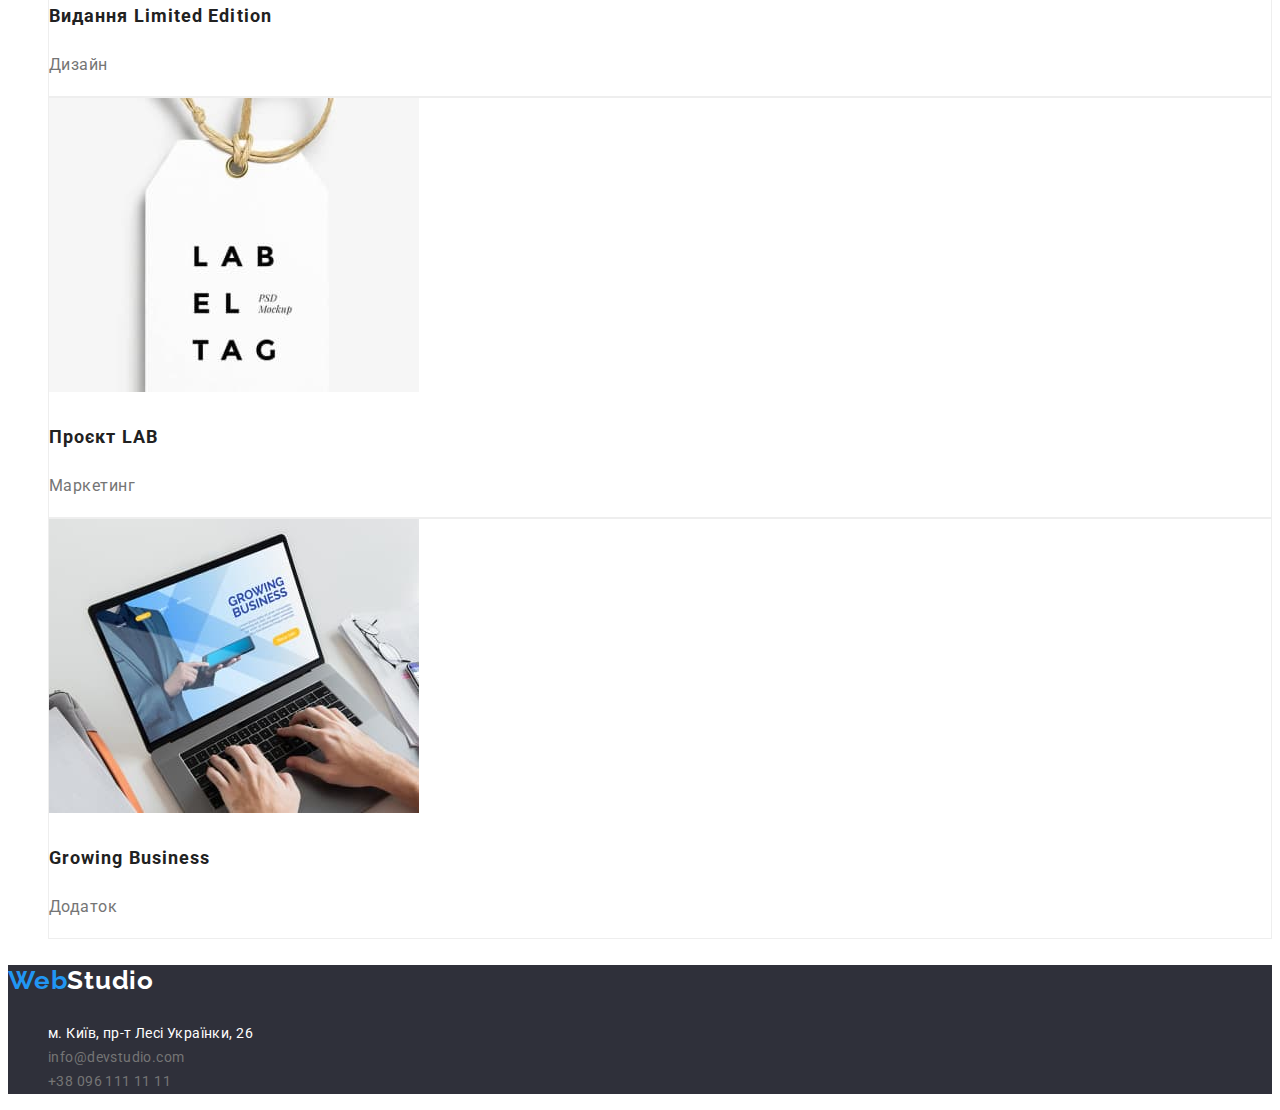
==== commit e0b880f6: "update index/portfolio.html and style.css" ====
--- a/portfolio.html
+++ b/portfolio.html
@@ -6,9 +6,15 @@
     <meta name="viewport" content="width=device-width, initial-scale=1.0" />
     <title>Portfolio</title>
     <link rel="stylesheet" href="./css/style.css" />
+    <link rel="preconnect" href="https://fonts.googleapis.com" />
+    <link rel="preconnect" href="https://fonts.gstatic.com" crossorigin />
+    <link
+      href="https://fonts.googleapis.com/css2?family=Raleway:wght@700&family=Roboto:wght@400;500;700;900&display=swap"
+      rel="stylesheet"
+    />
   </head>
   <body>
-    <header>
+    <header class="top">
       <!-- Шапка сайту -->
       <a class="logo" href="#" lang="en"
         ><span class="logo-color">Web</span>Studio</a
--- a/css/style.css
+++ b/css/style.css
@@ -15,10 +15,8 @@
 
  }
 /* NAVIGATION */
- .logo-color {
-    color: var(--accent-color);
- }
- .logo {
+ 
+ .top>.logo {
     font-family: 'Raleway', sans-serif;
     color: var(--black-color);
     font-weight: 700;
@@ -26,6 +24,18 @@
     line-height: 1.2;
     letter-spacing: 0.03em;
     text-decoration: none;
+ }
+ .footer>.logo{
+    font-family: 'Raleway', sans-serif;
+    color: var(--white-color);
+    font-weight: 700;
+    font-size: 26px;
+    line-height: 1.19;
+    letter-spacing: 0.03em;
+ }
+ .logo-color {
+     color: var(--accent-color);
+     font-family: 'Raleway', sans-serif;
  }
  .link {
     color: var(--title-color);
@@ -180,4 +190,9 @@
 .portfolio-item {
     border: 1px solid var(--border-line-portfolio);
     background-color: var(--white-color);
-}+}
+
+
+
+
+
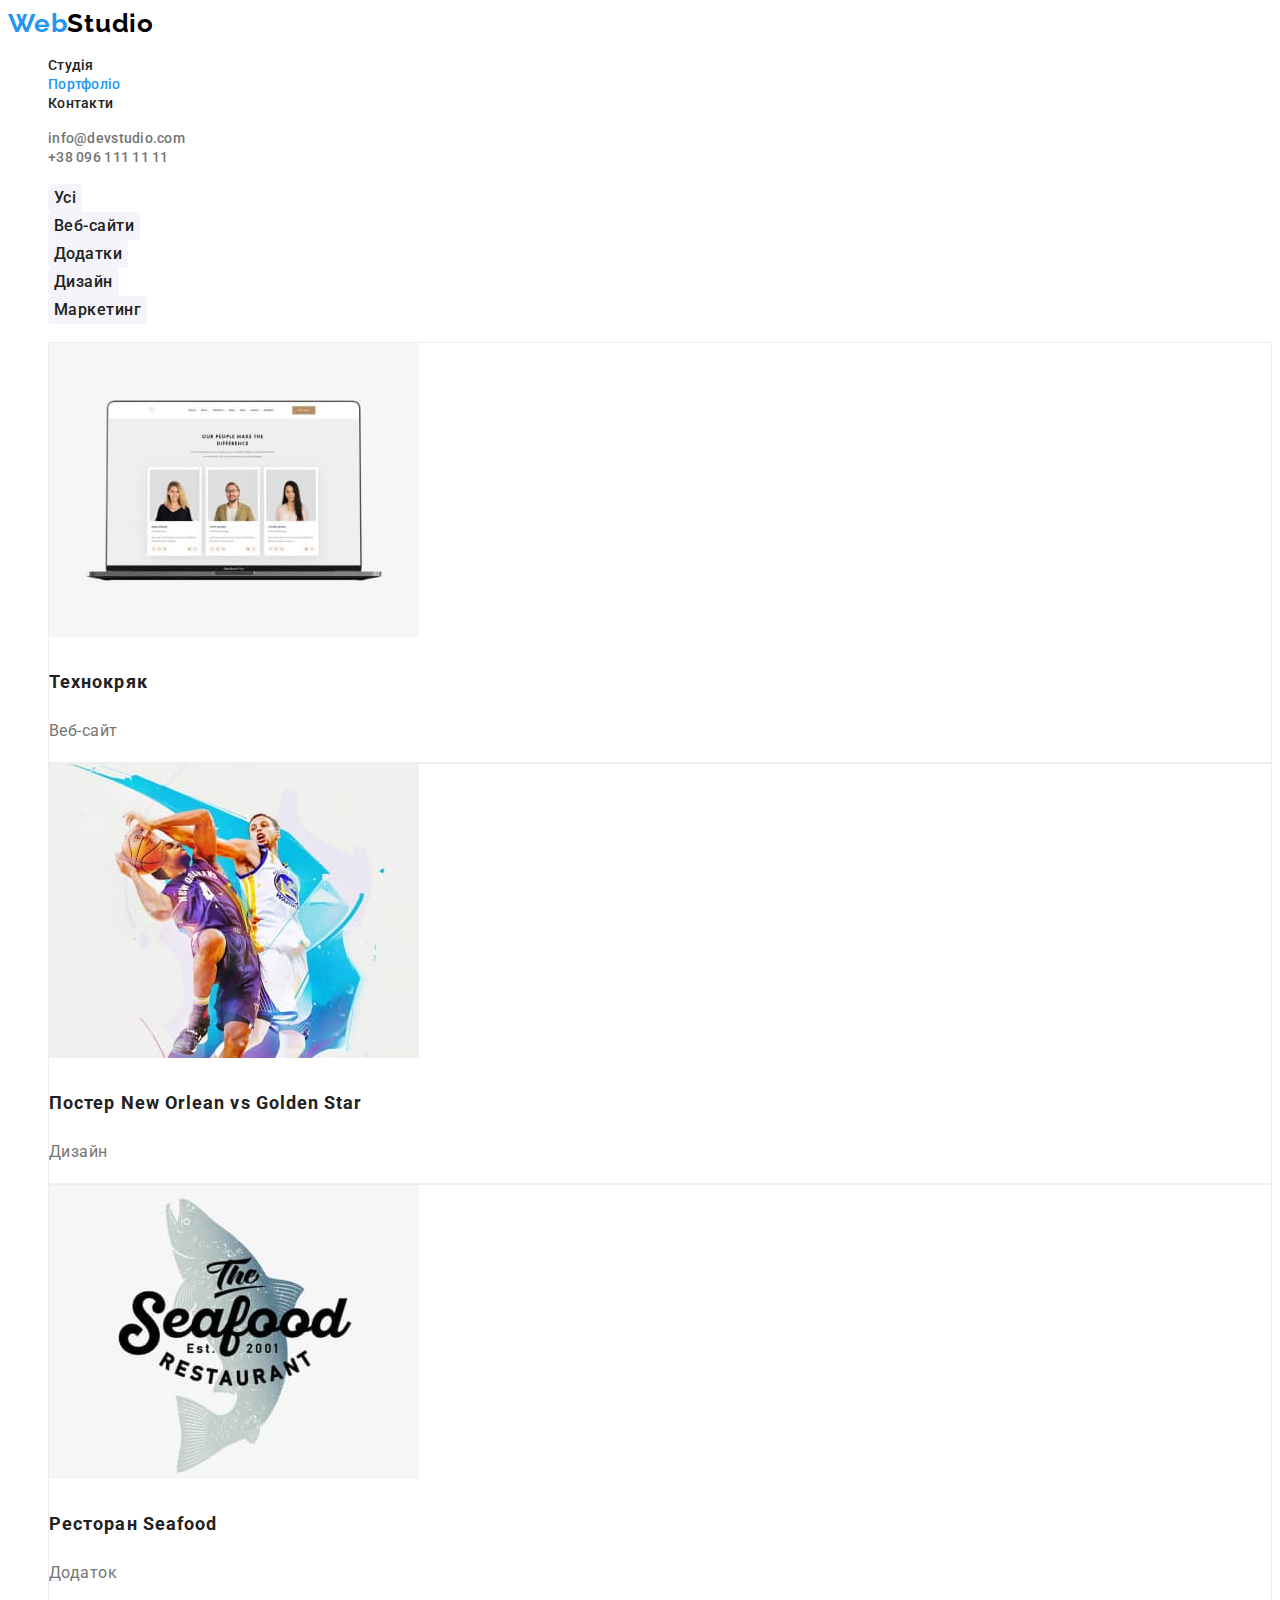
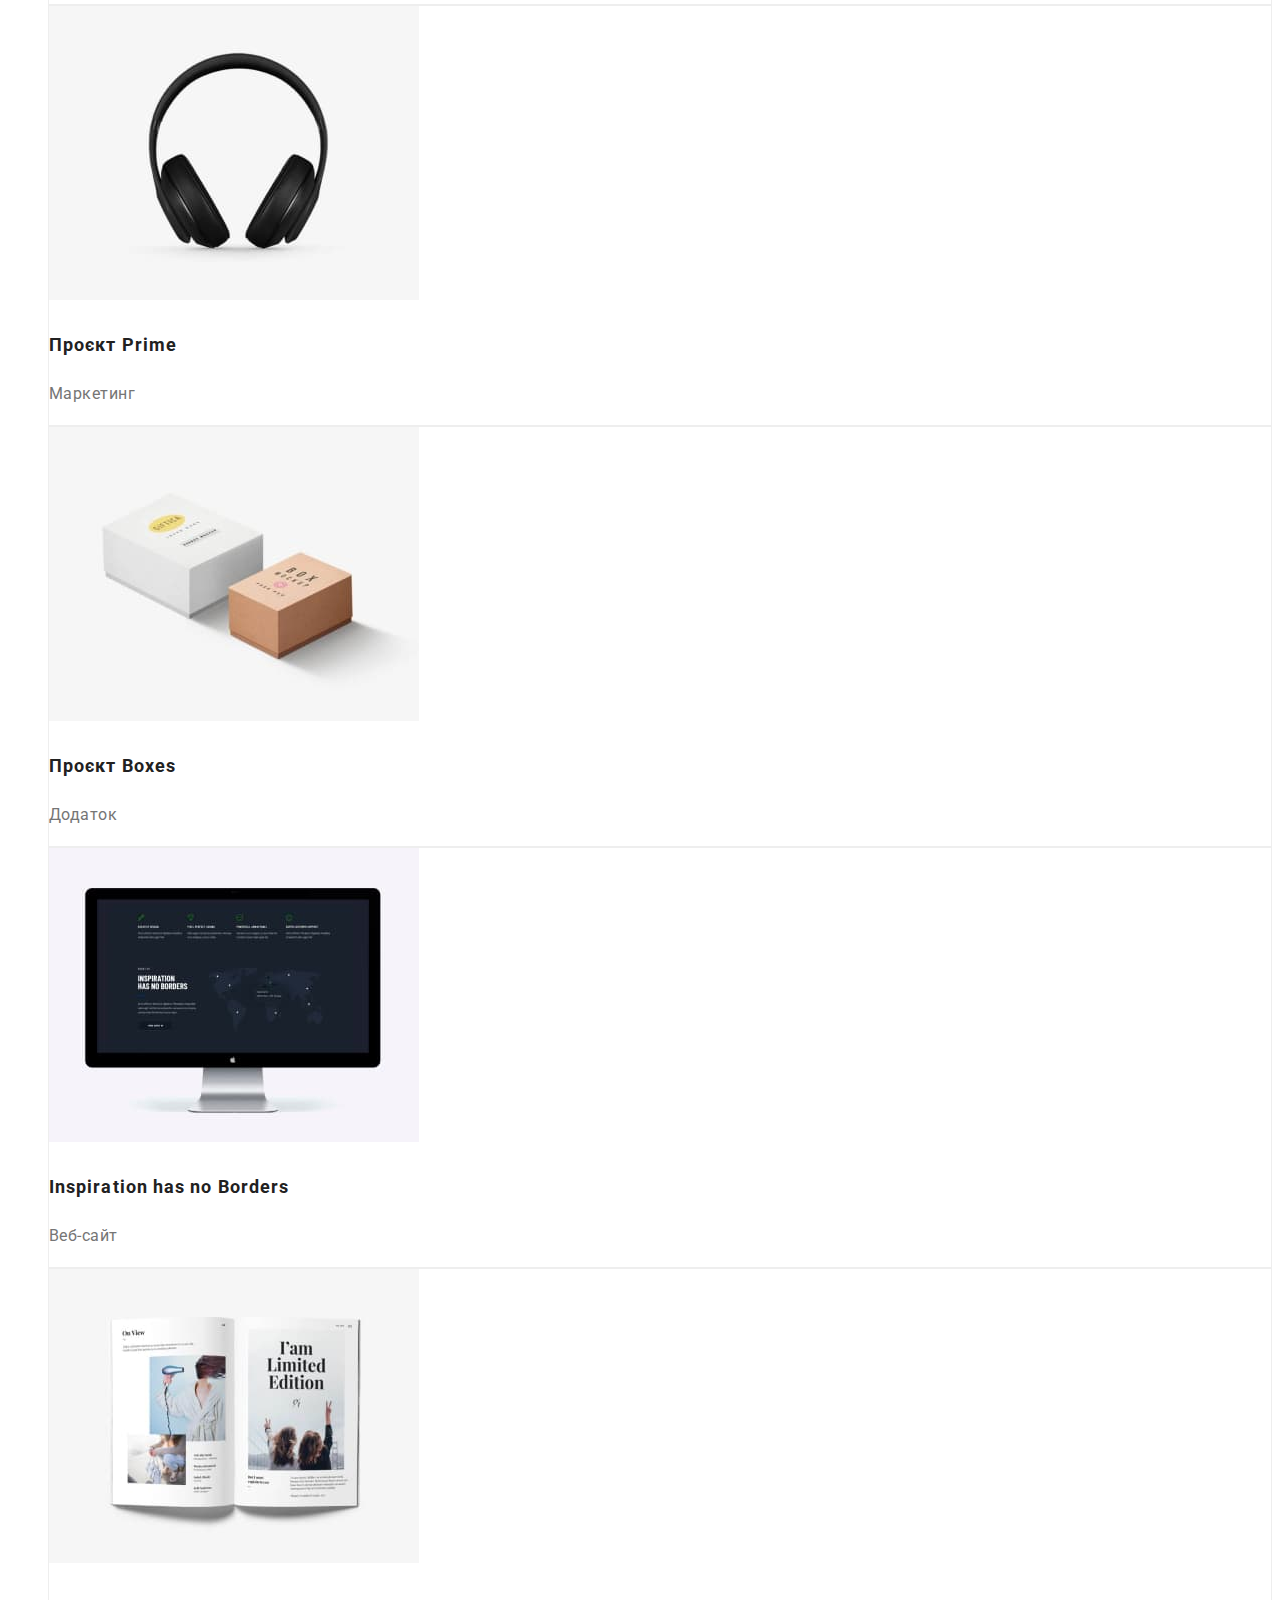
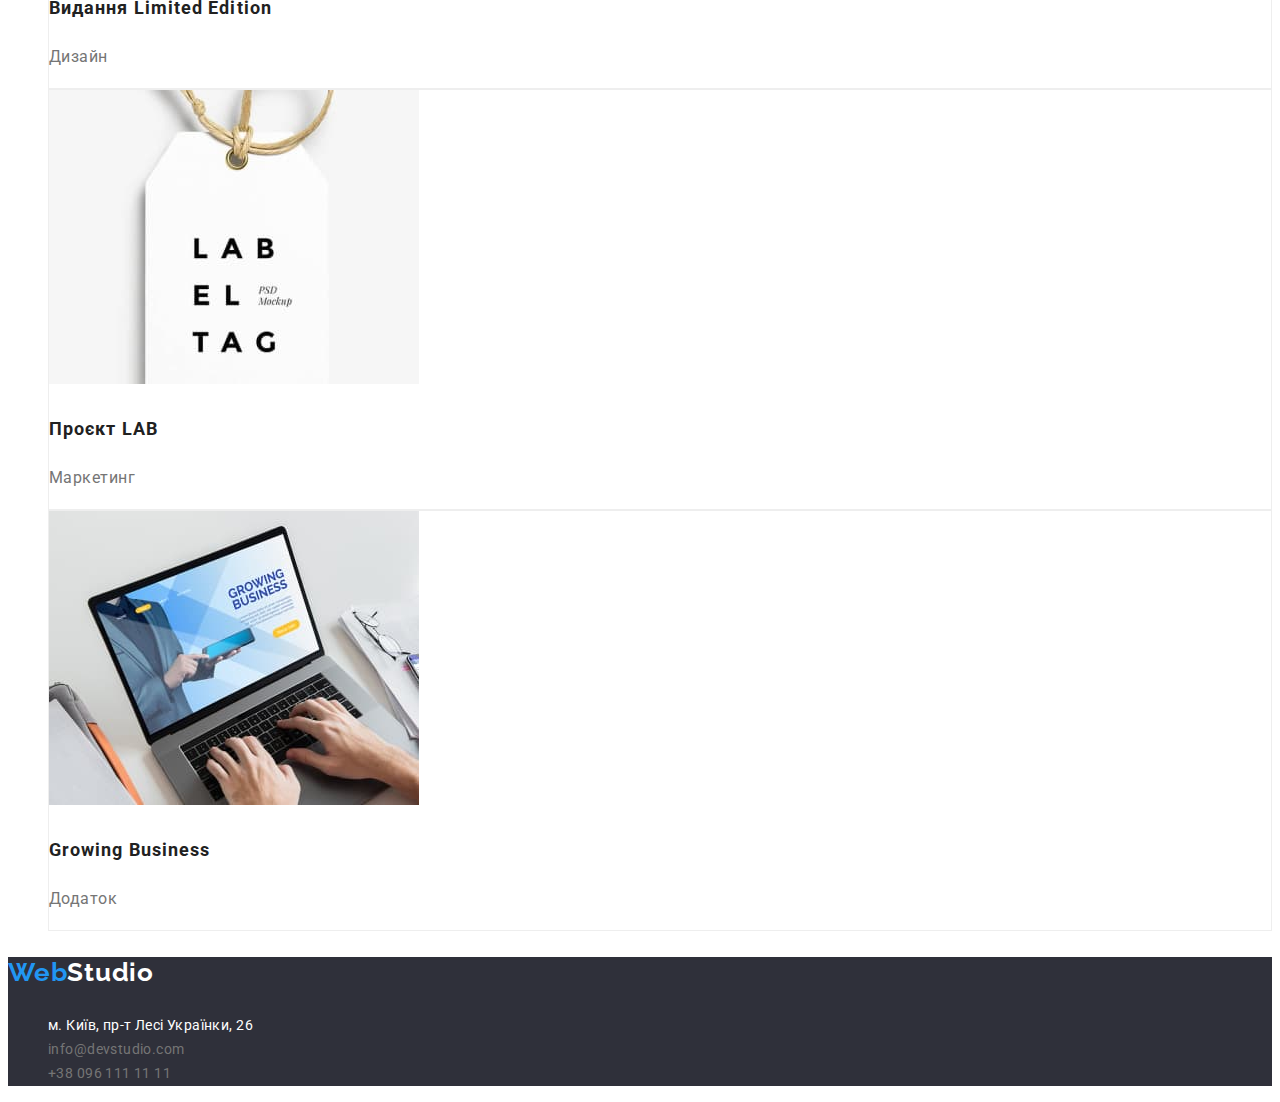
==== commit 37c8aa07: "corrected errors" ====
--- a/portfolio.html
+++ b/portfolio.html
@@ -20,12 +20,12 @@
         ><span class="logo-color">Web</span>Studio</a
       >
       <nav class="navigation">
-        <ul class="list">
+        <ul class="nav-site list">
           <li class="navigation-item">
-            <a class="link" href="index.html">Студія</a>
+            <a class="link" href="./index.html">Студія</a>
           </li>
           <li class="navigation-item">
-            <a class="link" href="portfolio.html">Портфоліо</a>
+            <a class="link current" href="./portfolio.html">Портфоліо</a>
           </li>
           <li class="navigation-item">
             <a class="link" href="#">Контакти</a>
@@ -67,73 +67,91 @@
       <section class="portfolio-title">
         <ul class="list">
           <li class="portfolio-item">
-            <img
-              src="./images/project_1.jpg"
-              alt="ноутбук з відкритим сайтом"
-              width="370"
-            />
-            <h2 class="portfolio-title">Технокряк</h2>
-            <p class="portfolio-text">Веб-сайт</p>
+            <a class="portfolio-link" href="#">
+              <img
+                src="./images/project_1.jpg"
+                alt="ноутбук з відкритим сайтом"
+                width="370"
+              />
+              <h2 class="portfolio-title">Технокряк</h2>
+              <p class="portfolio-text">Веб-сайт</p>
+            </a>
           </li>
           <li class="portfolio-item">
-            <img
-              src="./images/project_2.jpg"
-              alt="два баскетболісти і м'яч"
-              width="370"
-            />
-            <h2 class="portfolio-title">Постер New Orlean vs Golden Star</h2>
-            <p class="portfolio-text">Дизайн</p>
+            <a class="portfolio-link" href="#"
+              ><img
+                src="./images/project_2.jpg"
+                alt="два баскетболісти і м'яч"
+                width="370"
+              />
+              <h2 class="portfolio-title">Постер New Orlean vs Golden Star</h2>
+              <p class="portfolio-text">Дизайн</p></a
+            >
           </li>
           <li class="portfolio-item">
-            <img
-              src="./images/project_3.jpg"
-              alt="назва ресторану"
-              width="370"
-            />
-            <h2 class="portfolio-title">Ресторан Seafood</h2>
-            <p class="portfolio-text">Додаток</p>
+            <a class="portfolio-link" href="#">
+              <img
+                src="./images/project_3.jpg"
+                alt="назва ресторану"
+                width="370"
+              />
+              <h2 class="portfolio-title">Ресторан Seafood</h2>
+              <p class="portfolio-text">Додаток</p>
+            </a>
           </li>
           <li class="portfolio-item">
-            <img src="./images/project_4.jpg" alt="навушники" width="370" />
-            <h2 class="portfolio-title">Проєкт Prime</h2>
-            <p class="portfolio-text">Маркетинг</p>
+            <a class="portfolio-link" href="#">
+              <img src="./images/project_4.jpg" alt="навушники" width="370" />
+              <h2 class="portfolio-title">Проєкт Prime</h2>
+              <p class="portfolio-text">Маркетинг</p>
+            </a>
           </li>
           <li class="portfolio-item">
-            <img
-              src="./images/project_5.jpg"
-              alt="дві картонні коробки"
-              width="370"
-            />
-            <h2 class="portfolio-title">Проєкт Boxes</h2>
-            <p class="portfolio-text">Додаток</p>
+            <a class="portfolio-link" href="#">
+              <img
+                src="./images/project_5.jpg"
+                alt="дві картонні коробки"
+                width="370"
+              />
+              <h2 class="portfolio-title">Проєкт Boxes</h2>
+              <p class="portfolio-text">Додаток</p>
+            </a>
           </li>
           <li class="portfolio-item">
-            <img src="./images/project_6.jpg" alt="монітор" width="370" />
-            <h2 class="portfolio-title">Inspiration has no Borders</h2>
-            <p class="portfolio-text">Веб-сайт</p>
+            <a class="portfolio-link" href="#">
+              <img src="./images/project_6.jpg" alt="монітор" width="370" />
+              <h2 class="portfolio-title">Inspiration has no Borders</h2>
+              <p class="portfolio-text">Веб-сайт</p>
+            </a>
           </li>
           <li class="portfolio-item">
-            <img
-              src="./images/project_7.jpg"
-              alt="розгорнутий журнал"
-              width="370"
-            />
-            <h2 class="portfolio-title">Видання Limited Edition</h2>
-            <p class="portfolio-text">Дизайн</p>
+            <a class="portfolio-link" href="#">
+              <img
+                src="./images/project_7.jpg"
+                alt="розгорнутий журнал"
+                width="370"
+              />
+              <h2 class="portfolio-title">Видання Limited Edition</h2>
+              <p class="portfolio-text">Дизайн</p>
+            </a>
           </li>
           <li class="portfolio-item">
-            <img src="./images/project_8.jpg" alt="етикетка" width="370" />
-            <h2 class="portfolio-title">Проєкт LAB</h2>
-            <p class="portfolio-text">Маркетинг</p>
+            <a class="portfolio-link" href="#">
+              <img src="./images/project_8.jpg" alt="етикетка" width="370" />
+              <h2 class="portfolio-title">Проєкт LAB</h2>
+              <p class="portfolio-text">Маркетинг</p>
+            </a>
           </li>
           <li class="portfolio-item">
-            <img
-              src="./images/project_9.jpg"
-              alt="людина друкує на клавіатурі ноутбука"
-              width="370"
-            />
-            <h2 class="portfolio-title">Growing Business</h2>
-            <p class="portfolio-text">Додаток</p>
+            <a class="portfolio-link" href="#">
+              <img
+                src="./images/project_9.jpg"
+                alt="людина друкує на клавіатурі ноутбука"
+                width="370"
+              />
+              <h2 class="portfolio-title">Growing Business</h2>
+              <p class="portfolio-text">Додаток</p>
+            </a>
           </li>
         </ul>
       </section>
--- a/css/style.css
+++ b/css/style.css
@@ -10,9 +10,8 @@
     --black-color: #000000;
     --section-background-color: #F5F4FA;
     --btn-background-color: #F5F4FA;
-    --footer-background:#2F303A;
+    --hero-footer-background:#2F303A;
     --border-line-portfolio: #EEEEEE;
-
  }
 /* NAVIGATION */
  
@@ -41,7 +40,7 @@
     color: var(--title-color);
     font-weight: 500;
     font-size: 14px;
-    line-height: 1.5;
+    line-height: 1.14;
     letter-spacing: 0.02em;
     text-decoration: none;
  }
@@ -61,9 +60,12 @@
     list-style: none;
     text-decoration: none;
  }
+ .nav-site .current {
+    color: var(--accent-color)
+ }
  /* HERO */
  .hero {
-    background-color: var(--black-color);
+    background-color: var(--hero-footer-background);
  }
  .hero-title {
     font-weight: 900;
@@ -82,6 +84,7 @@
     color: var(--white-color);
     background-color: var(--accent-color);
     border: none;
+    cursor: pointer;
  }
  /* FEATURES */
  .features-title {
@@ -138,7 +141,7 @@
  }
  /* FOOTER */
  .footer {
-    background-color: var(--footer-background);
+    background-color: var(--hero-footer-background);
  }
 .address-list>a {
     text-decoration: none;
@@ -157,9 +160,10 @@
 .link-mail {
     color: var(--text-color);
 }
+/* PORTFOLIO */
 .filter-btn {
     font-family: 'Roboto', sans-serif;
-    font-weight: 700;
+    font-weight: 500;
     font-size: 16px;
     line-height: 1.62;
     letter-spacing: 0.03em;
@@ -167,12 +171,12 @@
     color: var(--title-color);
     background-color: var(--btn-background-color);
     border-radius: 4px;
+    cursor: pointer;
 }
 .filter-btn:hover,
 .filter-btn:focus {
     background-color: var(--accent-color);
 }
-/* PORTFOLIO */
 .portfolio-title {
     font-weight: 700;
     font-size: 18px;
@@ -191,8 +195,11 @@
     border: 1px solid var(--border-line-portfolio);
     background-color: var(--white-color);
 }
-
-
-
-
-
+.portfolio-link {
+    text-decoration: none;
+}
+
+
+
+
+
